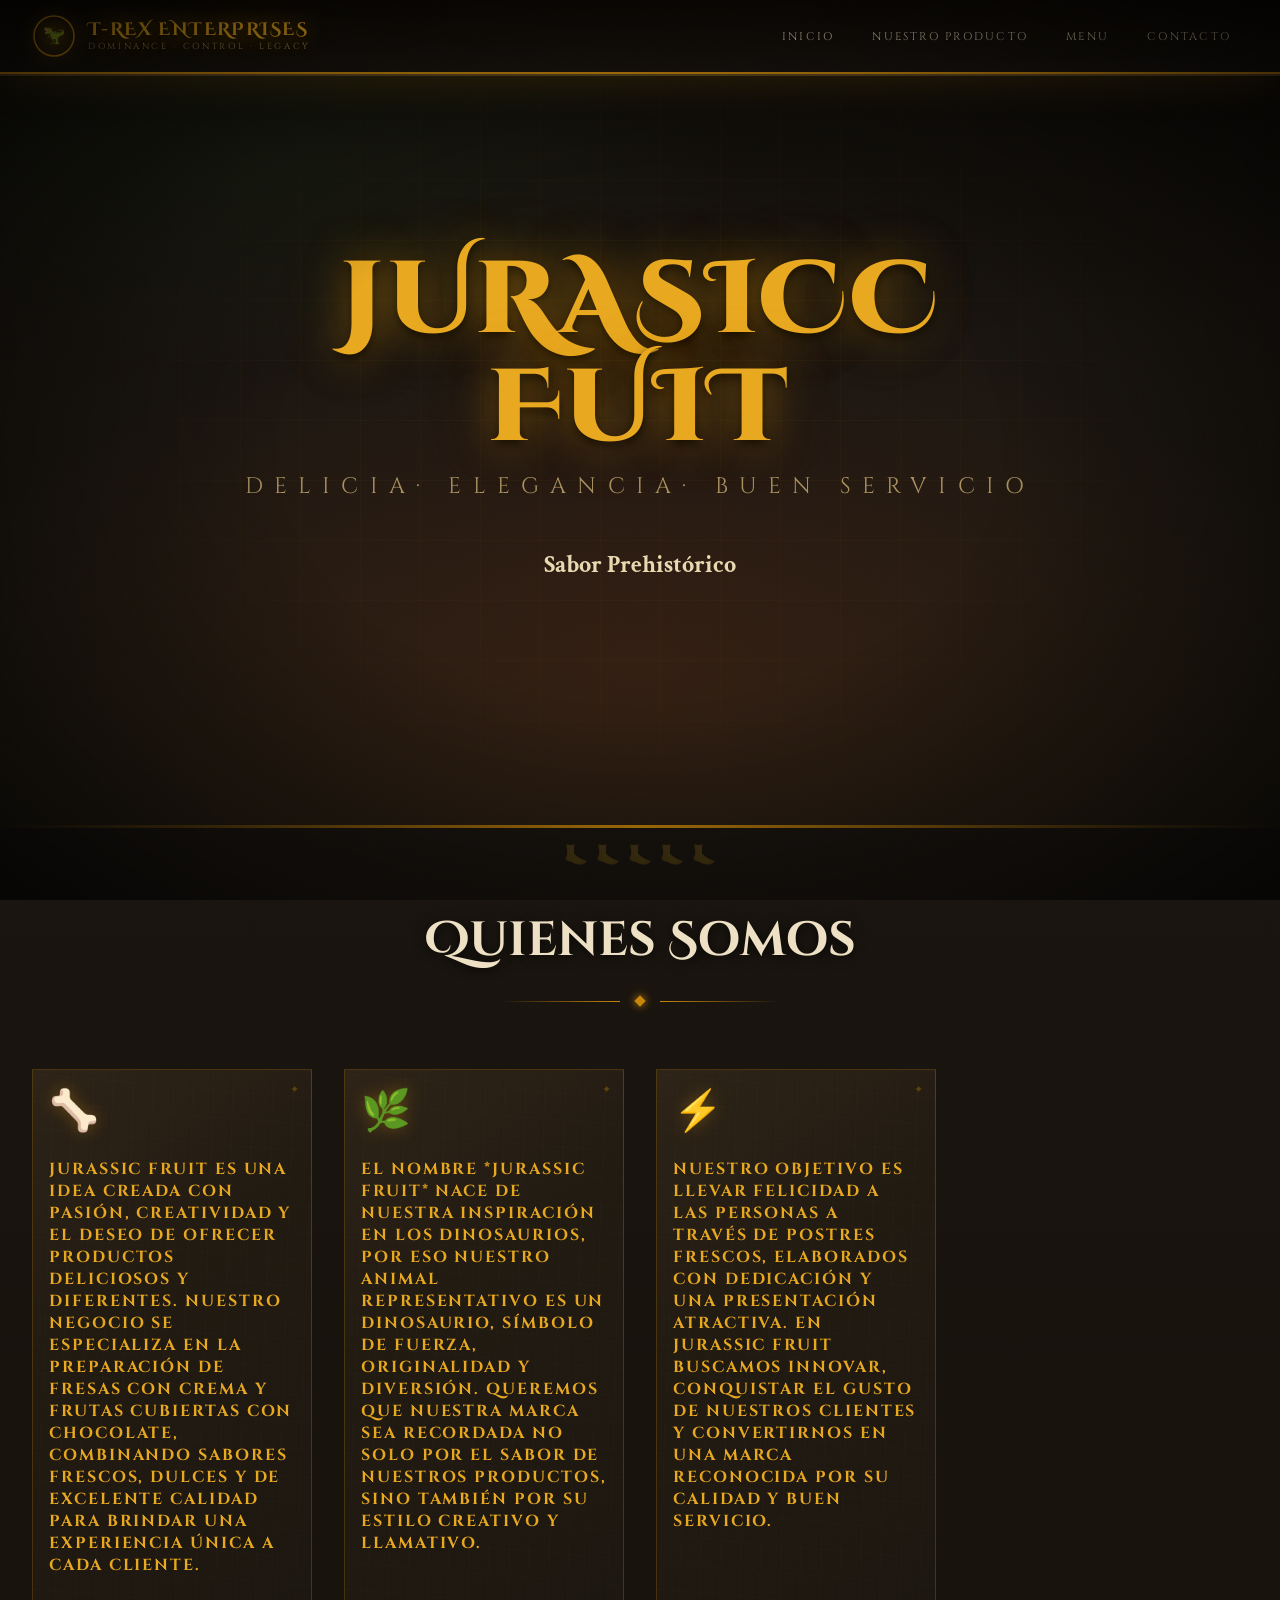
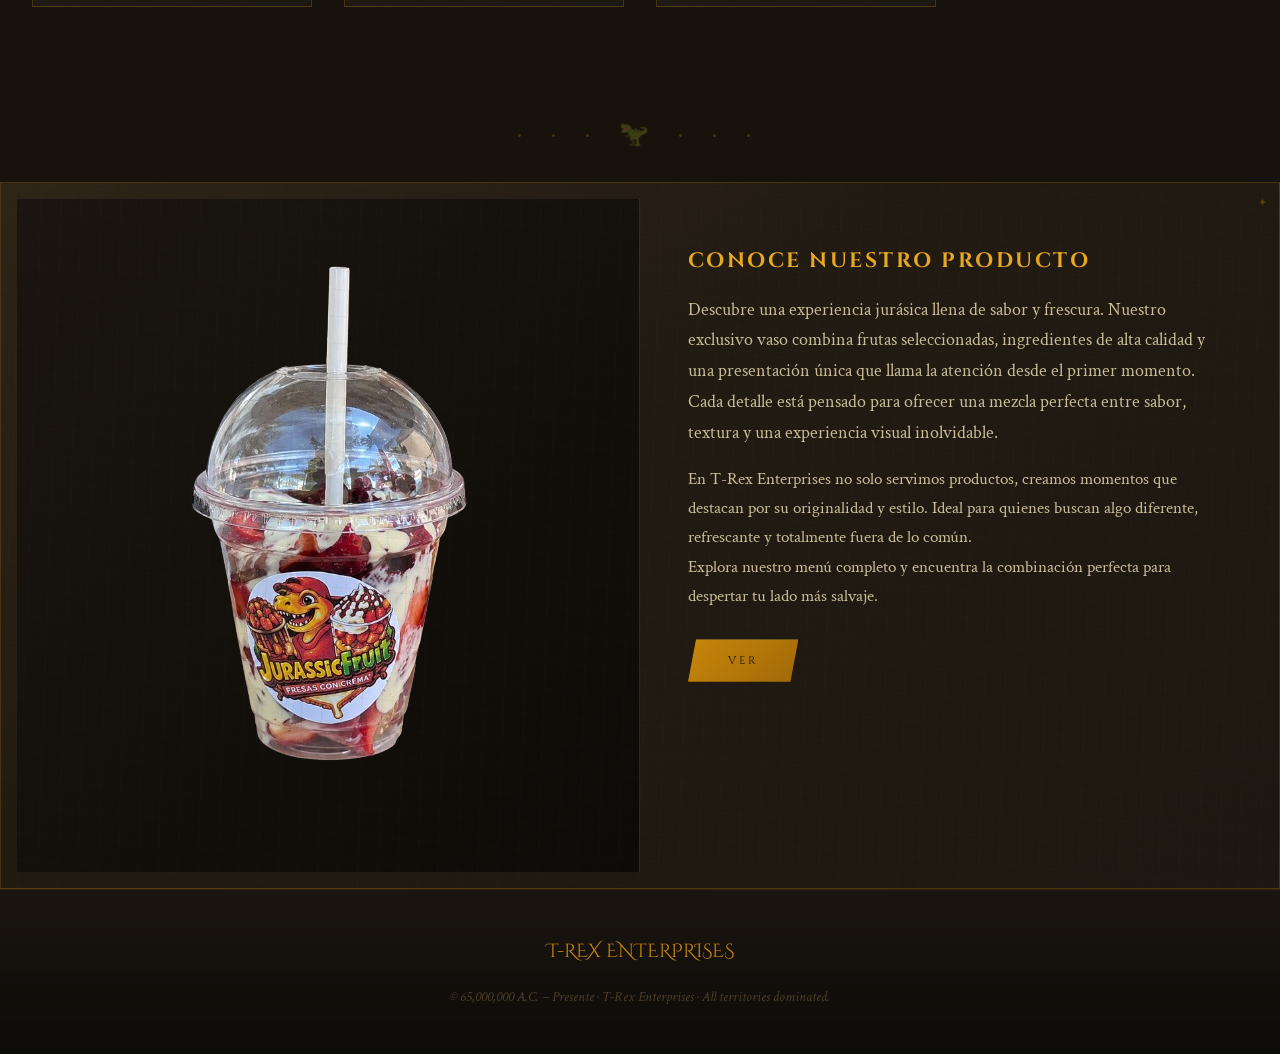
==== index.html @ 0130fd04 "Probando la página" ====
<!DOCTYPE html>
<html lang="es">
<head>
  <meta charset="UTF-8" />
  <meta name="viewport" content="width=device-width, initial-scale=1.0" />
  <title>Jurassic Fruit</title>
  <link rel="stylesheet" href="style.css" />
</head>
<body>

<!-- ══════════════════════════════════════════════════════
     T-REX TRANSITION OVERLAY
══════════════════════════════════════════════════════ -->
<div id="rex-overlay">
  <div id="rex-container">
    <div id="rex-roar" class="rex-roar">ROOAAARR!</div>
    <img id="rex-gif" src="img/source.gif" alt="T-Rex corriendo">
    <div class="rex-dust">
      <span class="dust-particle"></span>
      <span class="dust-particle"></span>
      <span class="dust-particle"></span>
      <span class="dust-particle"></span>
      <span class="dust-particle"></span>
    </div>
  </div>
</div>

<!-- ══════════════════════════════════════════════════════
     HEADER
══════════════════════════════════════════════════════ -->
<header>
  <div class="header-inner">
    <a class="logo" href="index.html">
      <svg class="logo-icon" viewBox="0 0 44 44" xmlns="http://www.w3.org/2000/svg">
        <circle cx="22" cy="22" r="20" fill="none" stroke="#c8860a" stroke-width="1.5"/>
        <text x="22" y="27" text-anchor="middle" font-size="18" fill="#c8860a" font-family="serif">🦖</text>
      </svg>
      <div class="logo-text">
        T-REX ENTERPRISES
        <span>DOMINANCE · CONTROL · LEGACY</span>
      </div>
    </a>
    <nav>
      <a href="index.html">Inicio</a>
      <a href="producto.html">Nuestro producto</a>
      <a href="menu.html">menu</a>
      <a href="contact.html">Contacto</a>
    </nav>
  </div>
</header>

<!-- ══════════════════════════════════════════════════════
     PAGE: HOME
══════════════════════════════════════════════════════ -->

  <!-- Hero -->
  <section class="hero">
    <div class="hero-bg-grid"></div>
    <div class="hero-emblem">

      <h1 class="hero-title">JURASICC<br>FUIT</h1>
      <p class="hero-subtitle">DELICIA· ELEGANCIA· BUEN SERVICIO</p>
      <p class="hero-tagline">
        <h1>Sabor Prehistórico</h1>
      </p>
      
    </div>
    <div class="hero-deco-line"></div>
  </section>

  <!-- Intro Panels -->
  <section style="background: linear-gradient(180deg, #1a1510 0%, #141008 100%);">
    <div class="section-wrap">
      <div class="section-header">
        <h2 class="section-title">Quienes Somos</h2>
        <div class="section-rule"><div class="rule-diamond"></div></div>
      </div>
        
      <!--   estos son los bloques que estan en la pagina de inicio-->
      <div class="stone-grid stone-grid-3">

        <div class="stone-panel">
          <div class="stone-panel-accent"></div>
          <span class="panel-icon">🦴</span>
          <div class="panel-title">Jurassic fruit es una idea creada con pasión, 
            creatividad y el deseo de ofrecer productos deliciosos y diferentes.
             Nuestro negocio se especializa en la preparación de fresas con crema y frutas cubiertas con chocolate, 
             combinando sabores frescos, dulces y de excelente calidad para brindar una experiencia única a cada cliente.</div>
          <p class="panel-text"></p>
        
        </div>

        <div class="stone-panel">
          <div class="stone-panel-accent"></div>
          <span class="panel-icon">🌿</span>
          <div class="panel-title"> El nombre *Jurassic Fruit* nace de nuestra inspiración en los dinosaurios, 
            por eso nuestro animal representativo es un dinosaurio, 
            símbolo de fuerza, originalidad y diversión. 
            Queremos que nuestra marca sea recordada no solo por el sabor de nuestros productos, 
            sino también por su estilo creativo y llamativo.</div>
          <p class="panel-text">
          </p>
         
        </div>
         
        <!-- 3 bloque -->
        <div class="stone-panel">
          <div class="stone-panel-accent"></div>
          <span class="panel-icon">⚡</span>
          <div class="panel-title">Nuestro objetivo es llevar felicidad a las personas a través de postres frescos, 
            elaborados con dedicación y una presentación atractiva. En Jurassic Fruit buscamos innovar, 
            conquistar el gusto de nuestros clientes y convertirnos en una marca reconocida por su calidad y buen servicio.</div></div>
          <p class="panel-text">
            
       
        </div>

      </div>

      <div class="dino-divider">· · · 🦖 · · ·</div>

      <div class="stone-grid">
        <div class="stone-panel stone-featured">
          <div class="featured-img">
            <img src="img/VASO CON  FRESAS CON  CREMA.png" alt="Producto"></div>
          <div class="featured-content">
            <div class="panel-title" style="font-size:1.3rem; margin-bottom:1.25rem;">Conoce nuestro producto</div>
            <p class="panel-text" style="font-size:1.1rem;">
              Descubre una experiencia jurásica llena de sabor y frescura. 
              Nuestro exclusivo vaso combina frutas seleccionadas, 
              ingredientes de alta calidad y una presentación única que llama la atención desde el primer momento.
             Cada detalle está pensado para ofrecer una mezcla perfecta entre sabor,
             textura y una experiencia visual inolvidable.
            </p>
            <p class="panel-text" style="margin-top:1rem;">
              En T-Rex Enterprises no solo servimos productos, 
              creamos momentos que destacan por su originalidad y estilo.
               Ideal para quienes buscan algo diferente, refrescante y totalmente fuera de lo común.<br>

              Explora nuestro menú completo y encuentra la combinación perfecta para despertar tu lado más salvaje.
            </p>
            <a class="btn btn-primary" href="menu.html" style="margin-top:1.75rem; display:inline-block;">
              ver
            </a>
          </div>
        </div>
      </div>

    </div>
  </section>

<footer>
  <div class="footer-logo">T-REX ENTERPRISES</div>

  </div>
  <p class="footer-copy">© 65,000,000 A.C. – Presente · T-Rex Enterprises · All territories dominated.</p>
</footer>

<div class="footprint-trail" aria-hidden="true">
  <span class="footprint">🦶</span>
  <span class="footprint">🦶</span>
  <span class="footprint">🦶</span>
  <span class="footprint">🦶</span>
  <span class="footprint">🦶</span>
</div>

<script src="script.js"></script>
</body>
</html>
---- style.css ----
/* ============================================================
   T-REX ENTERPRISES — style.css
   Prehistoric · Industrial · Jurassic Park Aesthetic
   ============================================================ */

@import url('https://fonts.googleapis.com/css2?family=Cinzel+Decorative:wght@700;900&family=Cinzel:wght@400;600;700&family=Crimson+Text:ital,wght@0,400;0,600;1,400&display=swap');

/* ── CSS Variables ─────────────────────────────────────── */
:root {
  --stone-dark:     #1a1510;
  --stone-mid:      #2c2318;
  --stone-light:    #3d3020;
  --stone-warm:     #4e3d28;
  --amber:          #c8860a;
  --amber-light:    #e8a820;
  --amber-glow:     #f5c842;
  --rust:           #8b3a1e;
  --moss:           #3a5c2a;
  --moss-light:     #5a8c3a;
  --bone:           #d4c9a8;
  --bone-light:     #ede0c4;
  --parchment:      #f2e8cc;
  --text-main:      #e8d9b0;
  --text-dim:       #a89060;
  --shadow-heavy:   rgba(0,0,0,0.85);
  --shadow-mid:     rgba(0,0,0,0.55);
  --amber-rgba:     rgba(200,134,10,0.15);
}

/* ── Reset & Base ───────────────────────────────────────── */
*, *::before, *::after { box-sizing: border-box; margin: 0; padding: 0; }

html { scroll-behavior: smooth; }

body {
  font-family: 'Crimson Text', Georgia, serif;
  background-color: var(--stone-dark);
  color: var(--text-main);
  min-height: 100vh;
  overflow-x: hidden;
  cursor: url("data:image/svg+xml,%3Csvg xmlns='http://www.w3.org/2000/svg' width='20' height='20'%3E%3Ccircle cx='10' cy='10' r='4' fill='%23c8860a'/%3E%3C/svg%3E") 10 10, auto;
}

/* ── Noise texture overlay ──────────────────────────────── */
body::before {
  content: '';
  position: fixed;
  inset: 0;
  background-image:
    url("data:image/svg+xml,%3Csvg viewBox='0 0 200 200' xmlns='http://www.w3.org/2000/svg'%3E%3Cfilter id='n'%3E%3CfeTurbulence type='fractalNoise' baseFrequency='0.75' numOctaves='4' stitchTiles='stitch'/%3E%3C/filter%3E%3Crect width='100%25' height='100%25' filter='url(%23n)' opacity='0.08'/%3E%3C/svg%3E");
  background-size: 200px 200px;
  pointer-events: none;
  z-index: 9998;
  opacity: 0.4;
  mix-blend-mode: overlay;
}

/* ── Vignette ───────────────────────────────────────────── */
body::after {
  content: '';
  position: fixed;
  inset: 0;
  background: radial-gradient(ellipse at center, transparent 40%, rgba(0,0,0,0.75) 100%);
  pointer-events: none;
  z-index: 9997;
}

/* ══════════════════════════════════════════════════════════
   HEADER / NAV
══════════════════════════════════════════════════════════ */
header {
  position: fixed;
  top: 0; left: 0; right: 0;
  z-index: 1000;
  background: linear-gradient(180deg, rgba(15,10,5,0.97) 0%, rgba(26,21,16,0.85) 100%);
  border-bottom: 2px solid var(--amber);
  box-shadow: 0 4px 40px rgba(200,134,10,0.25), 0 2px 0 var(--stone-warm);
  backdrop-filter: blur(6px);
}

.header-inner {
  max-width: 1280px;
  margin: 0 auto;
  padding: 0 2rem;
  display: flex;
  align-items: center;
  justify-content: space-between;
  height: 72px;
}

.logo {
  display: flex;
  align-items: center;
  gap: 0.75rem;
  text-decoration: none;
}

.logo-icon {
  width: 44px;
  height: 44px;
  filter: drop-shadow(0 0 8px var(--amber));
}

.logo-text {
  font-family: 'Cinzel Decorative', serif;
  font-size: 1.1rem;
  font-weight: 700;
  color: var(--amber-light);
  letter-spacing: 0.08em;
  text-shadow: 0 0 20px var(--amber), 0 2px 4px rgba(0,0,0,0.8);
  line-height: 1.2;
}

.logo-text span {
  display: block;
  font-size: 0.55rem;
  letter-spacing: 0.3em;
  color: var(--text-dim);
  font-family: 'Cinzel', serif;
  font-weight: 400;
}

nav {
  display: flex;
  gap: 0.25rem;
  align-items: center;
}

nav a {
  font-family: 'Cinzel', serif;
  font-size: 0.7rem;
  letter-spacing: 0.2em;
  text-transform: uppercase;
  color: var(--bone);
  text-decoration: none;
  padding: 0.5rem 1rem;
  border: 1px solid transparent;
  transition: all 0.3s ease;
  position: relative;
  cursor: pointer;
}

nav a::after {
  content: '';
  position: absolute;
  bottom: 0; left: 50%; right: 50%;
  height: 1px;
  background: var(--amber);
  transition: all 0.3s ease;
}

nav a:hover {
  color: var(--amber-light);
  border-color: rgba(200,134,10,0.3);
  text-shadow: 0 0 12px var(--amber);
  background: rgba(200,134,10,0.07);
}

nav a:hover::after { left: 0; right: 0; }

nav a.active {
  color: var(--amber-glow);
  border-color: rgba(200,134,10,0.5);
  background: rgba(200,134,10,0.1);
  text-shadow: 0 0 15px var(--amber);
}

/* ══════════════════════════════════════════════════════════
   PAGE SYSTEM
══════════════════════════════════════════════════════════ */
.page {
  display: none;
  min-height: 100vh;
  padding-top: 72px;
  opacity: 0;
  transform: translateX(0);
}

.page.active {
  display: block;
  animation: pageIn 0.6s ease forwards;
}

.page.exit-left  { animation: exitLeft  0.4s ease forwards; }
.page.exit-right { animation: exitRight 0.4s ease forwards; }
.page.enter-from-right { animation: enterFromRight 0.5s ease forwards; }
.page.enter-from-left  { animation: enterFromLeft  0.5s ease forwards; }

@keyframes pageIn         { from{opacity:0;transform:translateY(12px)} to{opacity:1;transform:translateY(0)} }
@keyframes exitLeft       { from{opacity:1;transform:translateX(0)}    to{opacity:0;transform:translateX(-60px)} }
@keyframes exitRight      { from{opacity:1;transform:translateX(0)}    to{opacity:0;transform:translateX(60px)} }
@keyframes enterFromRight { from{opacity:0;transform:translateX(60px)} to{opacity:1;transform:translateX(0)} }
@keyframes enterFromLeft  { from{opacity:0;transform:translateX(-60px)}to{opacity:1;transform:translateX(0)} }

/* ══════════════════════════════════════════════════════════
   HERO SECTION
══════════════════════════════════════════════════════════ */
.hero {
  position: relative;
  min-height: calc(100vh - 72px);
  display: flex;
  flex-direction: column;
  align-items: center;
  justify-content: center;
  overflow: hidden;
  background:
    radial-gradient(ellipse 80% 60% at 50% 80%, rgba(139,58,30,0.2) 0%, transparent 70%),
    radial-gradient(ellipse 60% 40% at 20% 20%, rgba(58,92,42,0.15) 0%, transparent 60%),
    linear-gradient(180deg, #0d0b07 0%, #1a1510 40%, #1f1a10 100%);
}

.hero-bg-grid {
  position: absolute;
  inset: 0;
  background-image:
    linear-gradient(rgba(200,134,10,0.04) 1px, transparent 1px),
    linear-gradient(90deg, rgba(200,134,10,0.04) 1px, transparent 1px);
  background-size: 60px 60px;
  mask-image: radial-gradient(ellipse at center, black 30%, transparent 80%);
}

.hero-emblem {
  position: relative;
  text-align: center;
  z-index: 2;
  padding: 0 2rem;
}

.hero-badge {
  display: inline-block;
  font-family: 'Cinzel', serif;
  font-size: 0.65rem;
  letter-spacing: 0.45em;
  text-transform: uppercase;
  color: var(--amber);
  border: 1px solid var(--amber);
  padding: 0.4rem 1.5rem;
  margin-bottom: 2rem;
  position: relative;
  animation: pulseGlow 3s ease-in-out infinite;
}

@keyframes pulseGlow {
  0%,100% { box-shadow: 0 0 8px rgba(200,134,10,0.3); }
  50%      { box-shadow: 0 0 20px rgba(200,134,10,0.6); }
}

.hero-title {
  font-family: 'Cinzel Decorative', serif;
  font-size: clamp(2.5rem, 8vw, 7rem);
  font-weight: 900;
  color: var(--amber-light);
  text-shadow:
    0 0 40px rgba(200,134,10,0.5),
    0 4px 8px rgba(0,0,0,0.9),
    0 0 80px rgba(200,134,10,0.2);
  line-height: 1.05;
  letter-spacing: 0.04em;
  margin-bottom: 0.5rem;
}

.hero-subtitle {
  font-family: 'Cinzel', serif;
  font-size: clamp(0.9rem, 2.5vw, 1.4rem);
  letter-spacing: 0.5em;
  color: var(--text-dim);
  text-transform: uppercase;
  margin-bottom: 2.5rem;
}

.hero-tagline {
  font-family: 'Crimson Text', serif;
  font-size: clamp(1rem, 2vw, 1.3rem);
  font-style: italic;
  color: var(--bone);
  opacity: 0.8;
  max-width: 600px;
  margin: 0 auto 3rem;
  line-height: 1.7;
}

.cta-group {
  display: flex;
  gap: 1.25rem;
  justify-content: center;
  flex-wrap: wrap;
}

.btn {
  font-family: 'Cinzel', serif;
  font-size: 0.7rem;
  letter-spacing: 0.25em;
  text-transform: uppercase;
  padding: 0.85rem 2.5rem;
  cursor: pointer;
  border: none;
  text-decoration: none;
  display: inline-block;
  transition: all 0.3s ease;
  position: relative;
  overflow: hidden;
}

.btn-primary {
  background: linear-gradient(135deg, var(--amber) 0%, #a06808 100%);
  color: var(--stone-dark);
  box-shadow: 0 4px 20px rgba(200,134,10,0.4), inset 0 1px 0 rgba(255,255,255,0.15);
  clip-path: polygon(8px 0%, 100% 0%, calc(100% - 8px) 100%, 0% 100%);
}

.btn-primary:hover {
  background: linear-gradient(135deg, var(--amber-glow) 0%, var(--amber) 100%);
  box-shadow: 0 6px 30px rgba(200,134,10,0.6), inset 0 1px 0 rgba(255,255,255,0.2);
  transform: translateY(-2px);
}

.btn-secondary {
  background: transparent;
  color: var(--bone);
  border: 1px solid var(--stone-warm);
  clip-path: polygon(8px 0%, 100% 0%, calc(100% - 8px) 100%, 0% 100%);
}

.btn-secondary:hover {
  border-color: var(--amber);
  color: var(--amber-light);
  background: rgba(200,134,10,0.08);
  transform: translateY(-2px);
}

.hero-deco-line {
  position: absolute;
  bottom: 0; left: 0; right: 0;
  height: 3px;
  background: linear-gradient(90deg, transparent, var(--amber), transparent);
}

/* ══════════════════════════════════════════════════════════
   STONE SECTION PANELS
══════════════════════════════════════════════════════════ */
.section-wrap {
  max-width: 1280px;
  margin: 0 auto;
  padding: 5rem 2rem;
}

.section-header {
  text-align: center;
  margin-bottom: 4rem;
}

.section-eyebrow {
  font-family: 'Cinzel', serif;
  font-size: 0.65rem;
  letter-spacing: 0.5em;
  text-transform: uppercase;
  color: var(--amber);
  display: block;
  margin-bottom: 1rem;
}

.section-title {
  font-family: 'Cinzel Decorative', serif;
  font-size: clamp(1.6rem, 4vw, 3rem);
  color: var(--bone-light);
  text-shadow: 0 2px 12px rgba(0,0,0,0.8);
  margin-bottom: 1rem;
}

.section-rule {
  display: flex;
  align-items: center;
  gap: 1rem;
  justify-content: center;
  margin-top: 1.5rem;
}

.section-rule::before,
.section-rule::after {
  content: '';
  flex: 1;
  max-width: 120px;
  height: 1px;
  background: linear-gradient(90deg, transparent, var(--amber));
}

.section-rule::after { background: linear-gradient(90deg, var(--amber), transparent); }

.rule-diamond {
  width: 8px; height: 8px;
  background: var(--amber);
  transform: rotate(45deg);
  box-shadow: 0 0 8px var(--amber);
}

/* ── Stone Cards Grid ───────────────────────────────────── */
.stone-grid {
  display: grid;
  grid-template-columns: repeat(auto-fit, minmax(300px, 1fr));
  gap: 2rem;
}

.stone-grid-3 { grid-template-columns: repeat(auto-fit, minmax(280px, 1fr)); }
.stone-grid-2 { grid-template-columns: repeat(auto-fit, minmax(380px, 1fr)); }

/* ── Stone Panel ────────────────────────────────────────── */
  .stone-panel {
position: relative;
  background:
    linear-gradient(145deg, #2e2418 0%, #221b12 40%, #1c1710 100%);
  border: 1px solid rgba(200,134,10,0.25);
  padding: 1rem;
  overflow: hidden;
  transition: transform 0.3s ease, box-shadow 0.3s ease;
}


/* Carved stone texture */
.stone-panel::before {
  content: '';
  position: absolute;
  inset: 0;
  background-image:
    repeating-linear-gradient(
      92deg,
      rgba(255,255,255,0.01) 0px,
      transparent 2px,
      transparent 18px,
      rgba(0,0,0,0.05) 19px,
      transparent 20px
    ),
    repeating-linear-gradient(
      185deg,
      rgba(255,255,255,0.008) 0px,
      transparent 3px,
      transparent 25px,
      rgba(0,0,0,0.04) 26px,
      transparent 27px
    );
  pointer-events: none;
}

/* Corner fossil ornaments */
.stone-panel::after {
  content: '✦';
  position: absolute;
  top: 0.75rem; right: 0.75rem;
  font-size: 0.7rem;
  color: rgba(200,134,10,0.35);
}

.stone-panel:hover {
  transform: translateY(-4px);
  border-color: rgba(200,134,10,0.5);
  box-shadow:
    0 12px 40px rgba(0,0,0,0.6),
    0 0 30px rgba(200,134,10,0.1),
    inset 0 1px 0 rgba(200,134,10,0.15);
}

/* Top amber line */
.stone-panel-accent {
  position: absolute;
  top: 0; left: 0; right: 0;
  height: 2px;
  background: linear-gradient(90deg, transparent, var(--amber), transparent);
  opacity: 0;
  transition: opacity 0.3s ease;
}

.stone-panel:hover .stone-panel-accent { opacity: 1; }

.panel-icon {
  font-size: 2.5rem;
  margin-bottom: 1.25rem;
  display: block;
  filter: drop-shadow(0 0 8px rgba(200,134,10,0.4));
}

.panel-num {
  font-family: 'Cinzel Decorative', serif;
  font-size: 3.5rem;
  color: rgba(200,134,10,0.12);
  position: absolute;
  top: 1rem; right: 1.5rem;
  line-height: 1;
  pointer-events: none;
}

.panel-title {
  font-family: 'Cinzel', serif;
  font-size: 1rem;
  font-weight: 700;
  color: var(--amber-light);
  letter-spacing: 0.12em;
  text-transform: uppercase;
  margin-bottom: 0.85rem;
}

.panel-text {
  font-family: 'Crimson Text', serif;
  font-size: 1.05rem;
  line-height: 1.75;
  color: var(--text-main);
  opacity: 0.85;
}

/* ── Featured Stone (wide) ──────────────────────────────── */
.stone-featured {
  grid-column: 1 / -1;
  display: grid;
  grid-template-columns: 1fr 1fr;
  gap: 0;
}

.stone-featured .featured-img {
  background: linear-gradient(135deg, #1a1510, #0d0b07);
  display: flex;
  align-items: center;
  justify-content: center;
  padding: 3rem;
  font-size: 6rem;
  border-right: 1px solid rgba(200,134,10,0.2);
}

.stone-featured .featured-content { padding: 3rem; }

/* ── Stat Bar ───────────────────────────────────────────── */
.stat-bar { margin-top: 1rem; }

.stat-bar-label {
  display: flex;
  justify-content: space-between;
  font-family: 'Cinzel', serif;
  font-size: 0.6rem;
  letter-spacing: 0.2em;
  color: var(--text-dim);
  margin-bottom: 0.4rem;
}

.stat-bar-track {
  height: 4px;
  background: rgba(200,134,10,0.15);
  border-radius: 2px;
  overflow: hidden;
}

.stat-bar-fill {
  height: 100%;
  background: linear-gradient(90deg, var(--amber), var(--amber-glow));
  border-radius: 2px;
  transform: scaleX(0);
  transform-origin: left;
  transition: transform 1s ease 0.3s;
}

.stat-bar-fill.animated { transform: scaleX(1); }

/* ── Timeline ───────────────────────────────────────────── */
.timeline {
  position: relative;
  padding-left: 3rem;
}

.timeline::before {
  content: '';
  position: absolute;
  left: 0.85rem; top: 0; bottom: 0;
  width: 2px;
  background: linear-gradient(180deg, var(--amber), transparent);
}

.timeline-item {
  position: relative;
  margin-bottom: 2.5rem;
  animation: fadeUp 0.6s ease forwards;
  opacity: 0;
}

.timeline-item:nth-child(1) { animation-delay: 0.1s; }
.timeline-item:nth-child(2) { animation-delay: 0.25s; }
.timeline-item:nth-child(3) { animation-delay: 0.4s; }
.timeline-item:nth-child(4) { animation-delay: 0.55s; }

@keyframes fadeUp {
  from { opacity: 0; transform: translateY(20px); }
  to   { opacity: 1; transform: translateY(0); }
}

.timeline-dot {
  position: absolute;
  left: -2.4rem;
  top: 0.35rem;
  width: 14px; height: 14px;
  background: var(--amber);
  border: 2px solid var(--stone-dark);
  border-radius: 50%;
  box-shadow: 0 0 10px var(--amber);
}

.timeline-year {
  font-family: 'Cinzel Decorative', serif;
  font-size: 1.4rem;
  color: var(--amber);
  margin-bottom: 0.3rem;
}

.timeline-title {
  font-family: 'Cinzel', serif;
  font-size: 0.85rem;
  letter-spacing: 0.15em;
  color: var(--bone);
  margin-bottom: 0.5rem;
}

.timeline-text {
  font-family: 'Crimson Text', serif;
  font-size: 1rem;
  color: var(--text-main);
  opacity: 0.8;
  line-height: 1.65;
}

/* ── Rune Table (Contact / data) ────────────────────────── */
.rune-table {
  width: 100%;
  border-collapse: collapse;
  font-family: 'Crimson Text', serif;
}

.rune-table th {
  font-family: 'Cinzel', serif;
  font-size: 0.65rem;
  letter-spacing: 0.3em;
  text-transform: uppercase;
  color: var(--amber);
  padding: 0.75rem 1rem;
  border-bottom: 1px solid rgba(200,134,10,0.3);
  text-align: left;
}

.rune-table td {
  padding: 1rem 1rem;
  border-bottom: 1px solid rgba(255,255,255,0.05);
  color: var(--text-main);
  font-size: 1rem;
  line-height: 1.5;
  vertical-align: top;
}

.rune-table tr:last-child td { border-bottom: none; }

.rune-table tr:hover td {
  background: rgba(200,134,10,0.04);
}

/* ── Divider ────────────────────────────────────────────── */
.dino-divider {
  text-align: center;
  padding: 2rem 0;
  color: rgba(200,134,10,0.3);
  font-size: 1.5rem;
  letter-spacing: 0.5em;
  user-select: none;
}

/* ── Footprint Trail ────────────────────────────────────── */
.footprint-trail {
  position: fixed;
  bottom: 2rem;
  left: 0; right: 0;
  display: flex;
  justify-content: center;
  gap: 0.5rem;
  z-index: 999;
  pointer-events: none;
}

.footprint {
  font-size: 1.2rem;
  opacity: 0.2;
  transition: opacity 0.3s ease;
}

.footprint.lit { opacity: 0.7; }

/* ══════════════════════════════════════════════════════════
   T-REX TRANSITION OVERLAY
══════════════════════════════════════════════════════════ */
#rex-overlay {
  position: fixed;
  top: 0;
  left: 0;
  width: 100%;
  height: 100%;
  background: rgba(10, 8, 4, 0.92);
  z-index: 9999;
  display: none;
  overflow: hidden;
}

#rex-overlay.active {
  display: block;
}

#rex-container {
  position: absolute;
  bottom: 80px;
  left: 0;
  display: flex;
  flex-direction: column;
  align-items: center;
}

#rex-gif {
  width: 260px;
  height: auto;
}

.rex-roar {
  color: #c8860a;
  font-size: 2rem;
  font-weight: bold;
  margin-bottom: 10px;
  text-shadow: 0 0 12px #000;
}

.rex-left-to-right {
  animation: rexLeftToRight 1.2s ease-in-out forwards;
}

.rex-right-to-left {
  animation: rexRightToLeft 1.2s ease-in-out forwards;
}

@keyframes rexLeftToRight {
  from {
    left: -350px;
  }

  to {
    left: 110%;
  }
}

@keyframes rexRightToLeft {
  from {
    left: 110%;
  }

  to {
    left: -350px;
  }
}

.rex-dust {
  width: 100%;
  text-align: center;
  margin-top: -10px;
}

.dust-particle {
  display: inline-block;
  width: 6px; 
  height: 6px;
  background: rgba(200,134,10,0.6);
  border-radius: 50%;
  margin: 0 2px;
  animation: dustBounce 0.3s ease infinite alternate;
}

.dust-particle:nth-child(2) { animation-delay: 0.1s; width: 4px; height: 4px; }
.dust-particle:nth-child(3) { animation-delay: 0.2s; width: 8px; height: 3px; border-radius: 4px; }
.dust-particle:nth-child(4) { animation-delay: 0.05s; width: 5px; height: 5px; }
.dust-particle:nth-child(5) { animation-delay: 0.15s; }

@keyframes dustBounce {
  from { transform: translateY(0) scale(1); opacity: 0.6; }
  to   { transform: translateY(-8px) scale(0.7); opacity: 0; }
}

.rex-enter-right  { animation: rexEnterRight  0.9s cubic-bezier(0.22,1,0.36,1) forwards; }
.rex-exit-right   { animation: rexExitRight   0.8s cubic-bezier(0.55,0,1,0.45) forwards; }
.rex-enter-left   { animation: rexEnterLeft   0.9s cubic-bezier(0.22,1,0.36,1) forwards; }
.rex-exit-left    { animation: rexExitLeft    0.8s cubic-bezier(0.55,0,1,0.45) forwards; }

@keyframes rexEnterRight {
  from {
    transform: translateX(-80vw);
  }

  to {
    transform: translateX(38vw);
  }
}

@keyframes rexExitRight {
  from {
    transform: translateX(38vw);
  }

  to {
    transform: translateX(95vw);
  }
}

@keyframes rexEnterLeft {
  from {
    transform: translateX(95vw);
  }

  to {
    transform: translateX(38vw);
  }
}

@keyframes rexExitLeft {
  from {
    transform: translateX(38vw);
  }

  to {
    transform: translateX(-80vw);
  }
}

.rex-roar {
  font-family: 'Cinzel Decorative', serif;
  font-size: clamp(1rem, 3vw, 2rem);
  color: var(--amber-glow);
  text-shadow: 0 0 30px var(--amber), 0 0 60px rgba(200,134,10,0.5);
  letter-spacing: 0.2em;
  opacity: 0;
  animation: roarPop 0.4s ease 0.4s forwards;
  margin-bottom: 0.5rem;
  white-space: nowrap;
}

@keyframes roarPop {
  from { opacity: 0; transform: scale(0.5); }
  60%  { opacity: 1; transform: scale(1.15); }
  to   { opacity: 1; transform: scale(1); }
}
/* ══════════════════════════════════════════════════════════
   FOOTER
══════════════════════════════════════════════════════════ */
footer {
  border-top: 1px solid rgba(200,134,10,0.2);
  background: linear-gradient(180deg, transparent, rgba(0,0,0,0.5));
  padding: 3rem 2rem;
  text-align: center;
}

.footer-logo {
  font-family: 'Cinzel Decorative', serif;
  font-size: 1.2rem;
  color: var(--amber);
  margin-bottom: 0.5rem;
}

.footer-tagline {
  font-family: 'Cinzel', serif;
  font-size: 0.6rem;
  letter-spacing: 0.5em;
  text-transform: uppercase;
  color: var(--text-dim);
  margin-bottom: 1.5rem;
}

.footer-links {
  display: flex;
  justify-content: center;
  gap: 2rem;
  flex-wrap: wrap;
}

.footer-links a {
  font-family: 'Cinzel', serif;
  font-size: 0.6rem;
  letter-spacing: 0.25em;
  text-transform: uppercase;
  color: var(--text-dim);
  text-decoration: none;
  cursor: pointer;
  transition: color 0.3s;
}

.footer-links a:hover { color: var(--amber-light); }

.footer-copy {
  margin-top: 1.5rem;
  font-family: 'Crimson Text', serif;
  font-size: 0.85rem;
  color: rgba(164,136,80,0.4);
  font-style: italic;
}

/* ══════════════════════════════════════════════════════════
   CONTACT FORM
══════════════════════════════════════════════════════════ */
.stone-input {
  width: 100%;
  background: rgba(15,10,5,0.7);
  border: 1px solid rgba(200,134,10,0.25);
  color: var(--text-main);
  font-family: 'Crimson Text', serif;
  font-size: 1rem;
  padding: 0.85rem 1.25rem;
  margin-bottom: 1.25rem;
  outline: none;
  transition: border-color 0.3s, box-shadow 0.3s;
  resize: vertical;
}

.stone-input:focus {
  border-color: var(--amber);
  box-shadow: 0 0 15px rgba(200,134,10,0.2);
}

.stone-input::placeholder { color: var(--text-dim); opacity: 0.6; }

label {
  font-family: 'Cinzel', serif;
  font-size: 0.62rem;
  letter-spacing: 0.25em;
  text-transform: uppercase;
  color: var(--amber);
  display: block;
  margin-bottom: 0.4rem;
}

/* ══════════════════════════════════════════════════════════
   RESPONSIVE
══════════════════════════════════════════════════════════ */
@media (max-width: 768px) {
  .stone-featured { grid-template-columns: 1fr; }
  .stone-featured .featured-img { border-right: none; border-bottom: 1px solid rgba(200,134,10,0.2); }
  nav a { font-size: 0.6rem; padding: 0.4rem 0.6rem; letter-spacing: 0.1em; }
  .logo-text { font-size: 0.9rem; }
  .stone-grid-2 { grid-template-columns: 1fr; }
}

@media (max-width: 480px) {
  nav { gap: 0; }
  nav a { padding: 0.3rem 0.4rem; font-size: 0.55rem; }
}
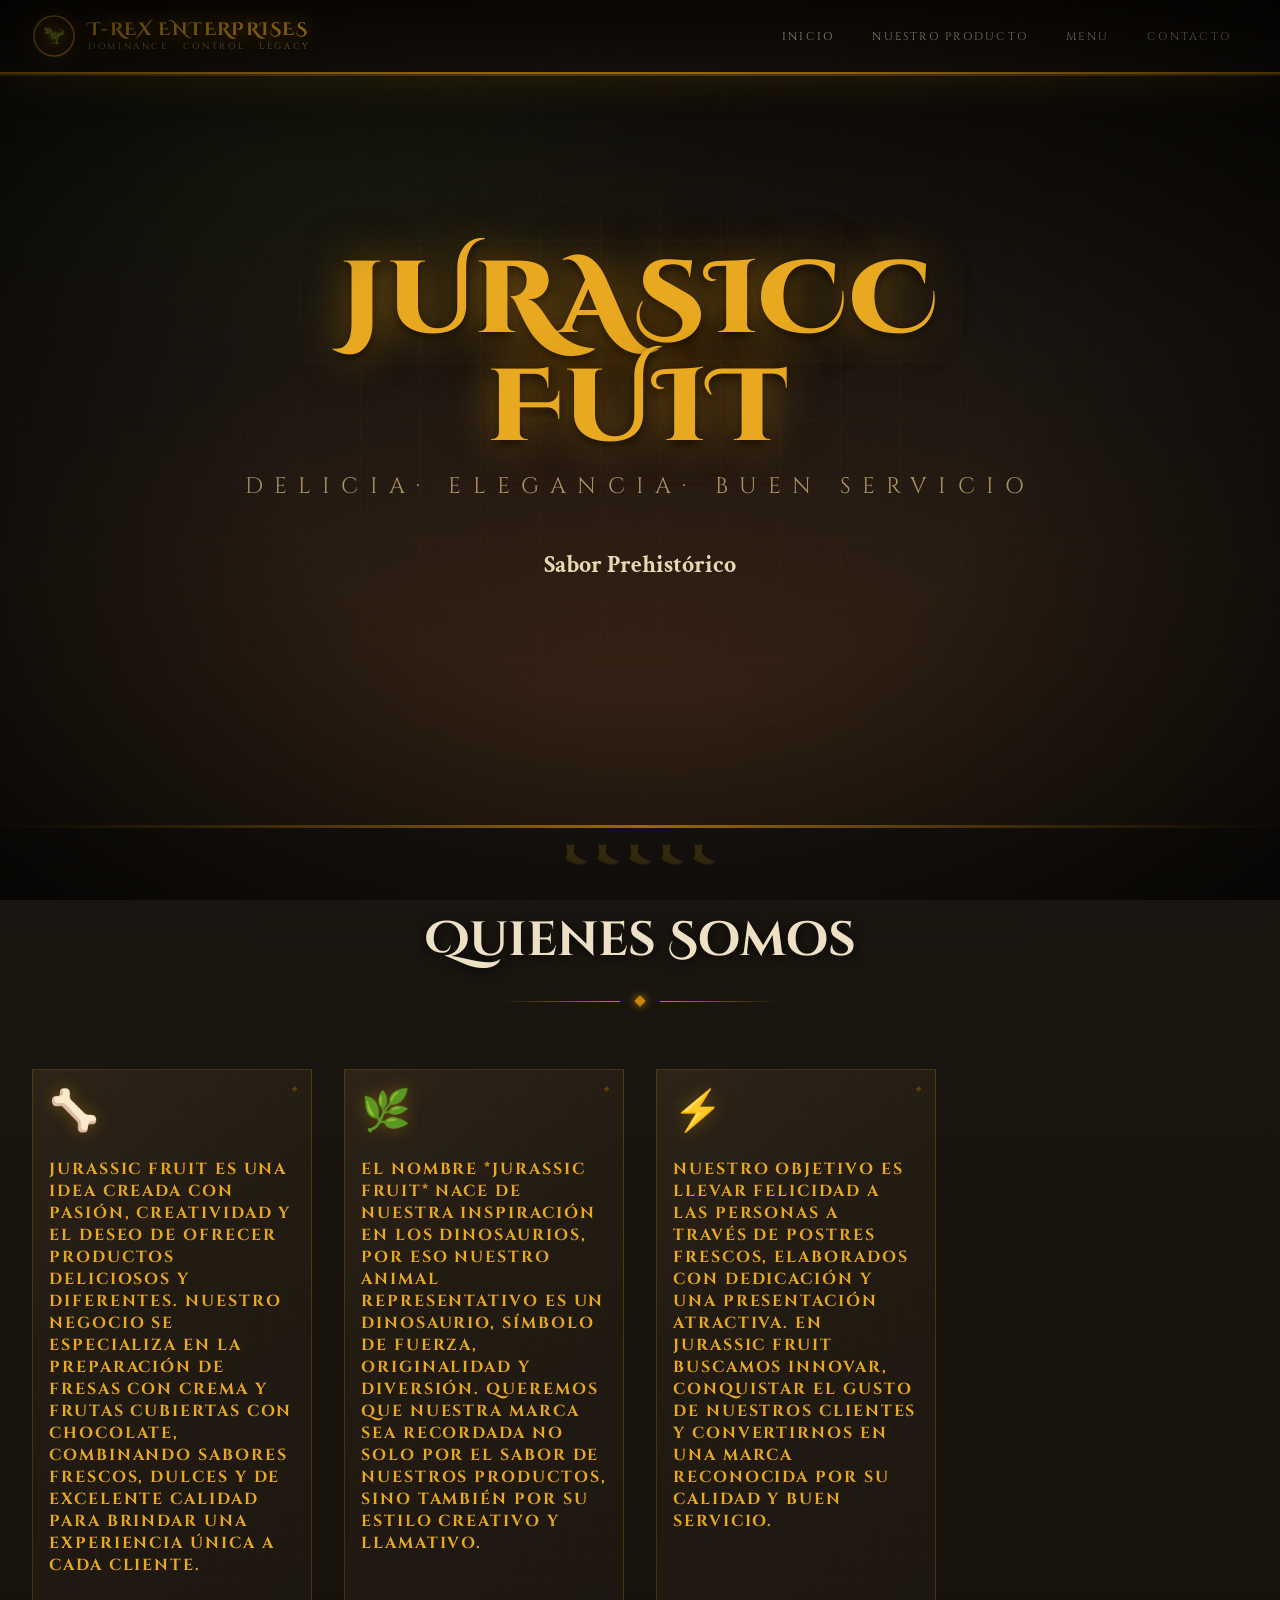
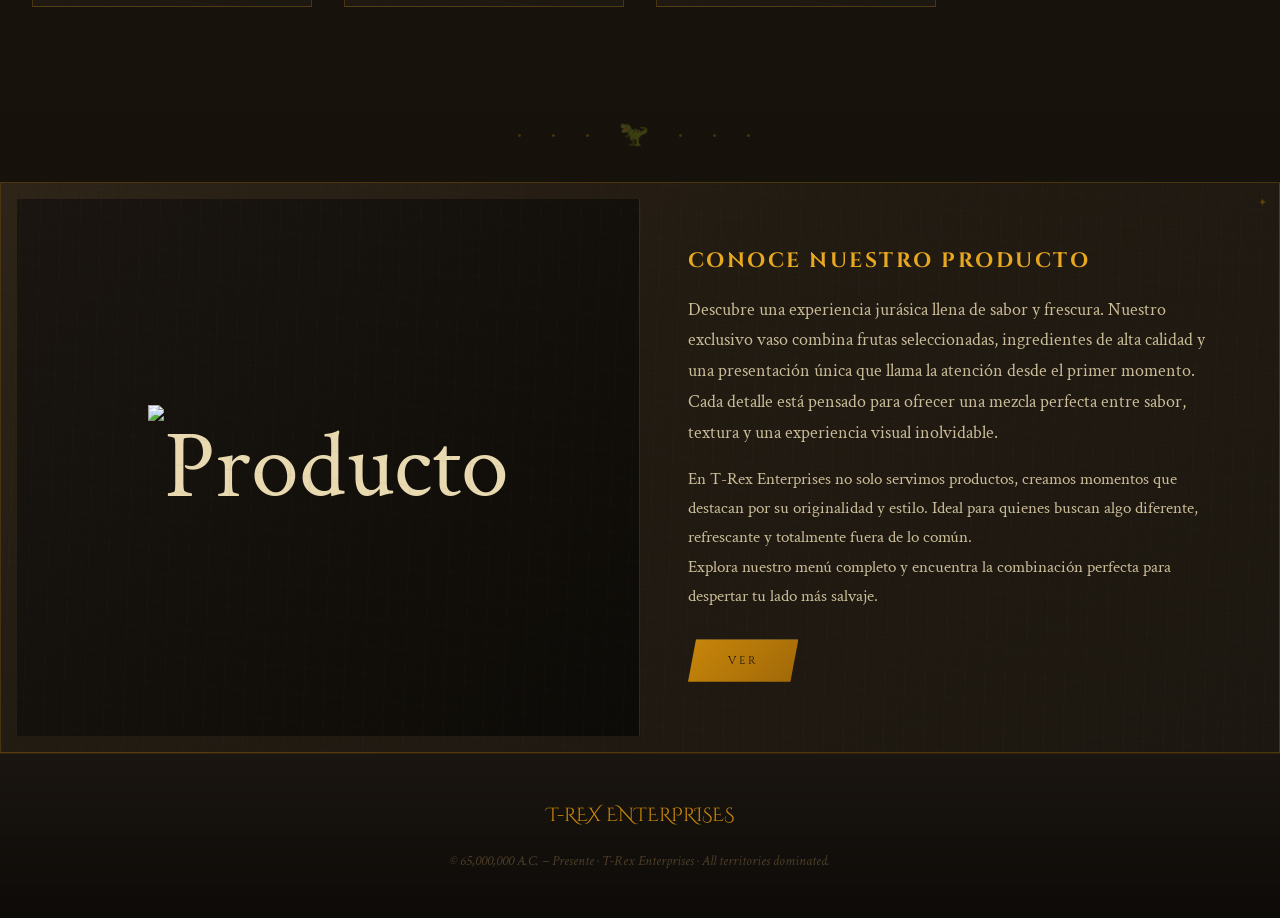
==== commit cfdfbf1d: "Probando la página" ====
--- a/index.html
+++ b/index.html
@@ -122,7 +122,7 @@
       <div class="stone-grid">
         <div class="stone-panel stone-featured">
           <div class="featured-img">
-            <img src="img/VASO CON  FRESAS CON  CREMA.png" alt="Producto"></div>
+            <img src="img/Producto (2).png" alt="Producto"></div>
           <div class="featured-content">
             <div class="panel-title" style="font-size:1.3rem; margin-bottom:1.25rem;">Conoce nuestro producto</div>
             <p class="panel-text" style="font-size:1.1rem;">
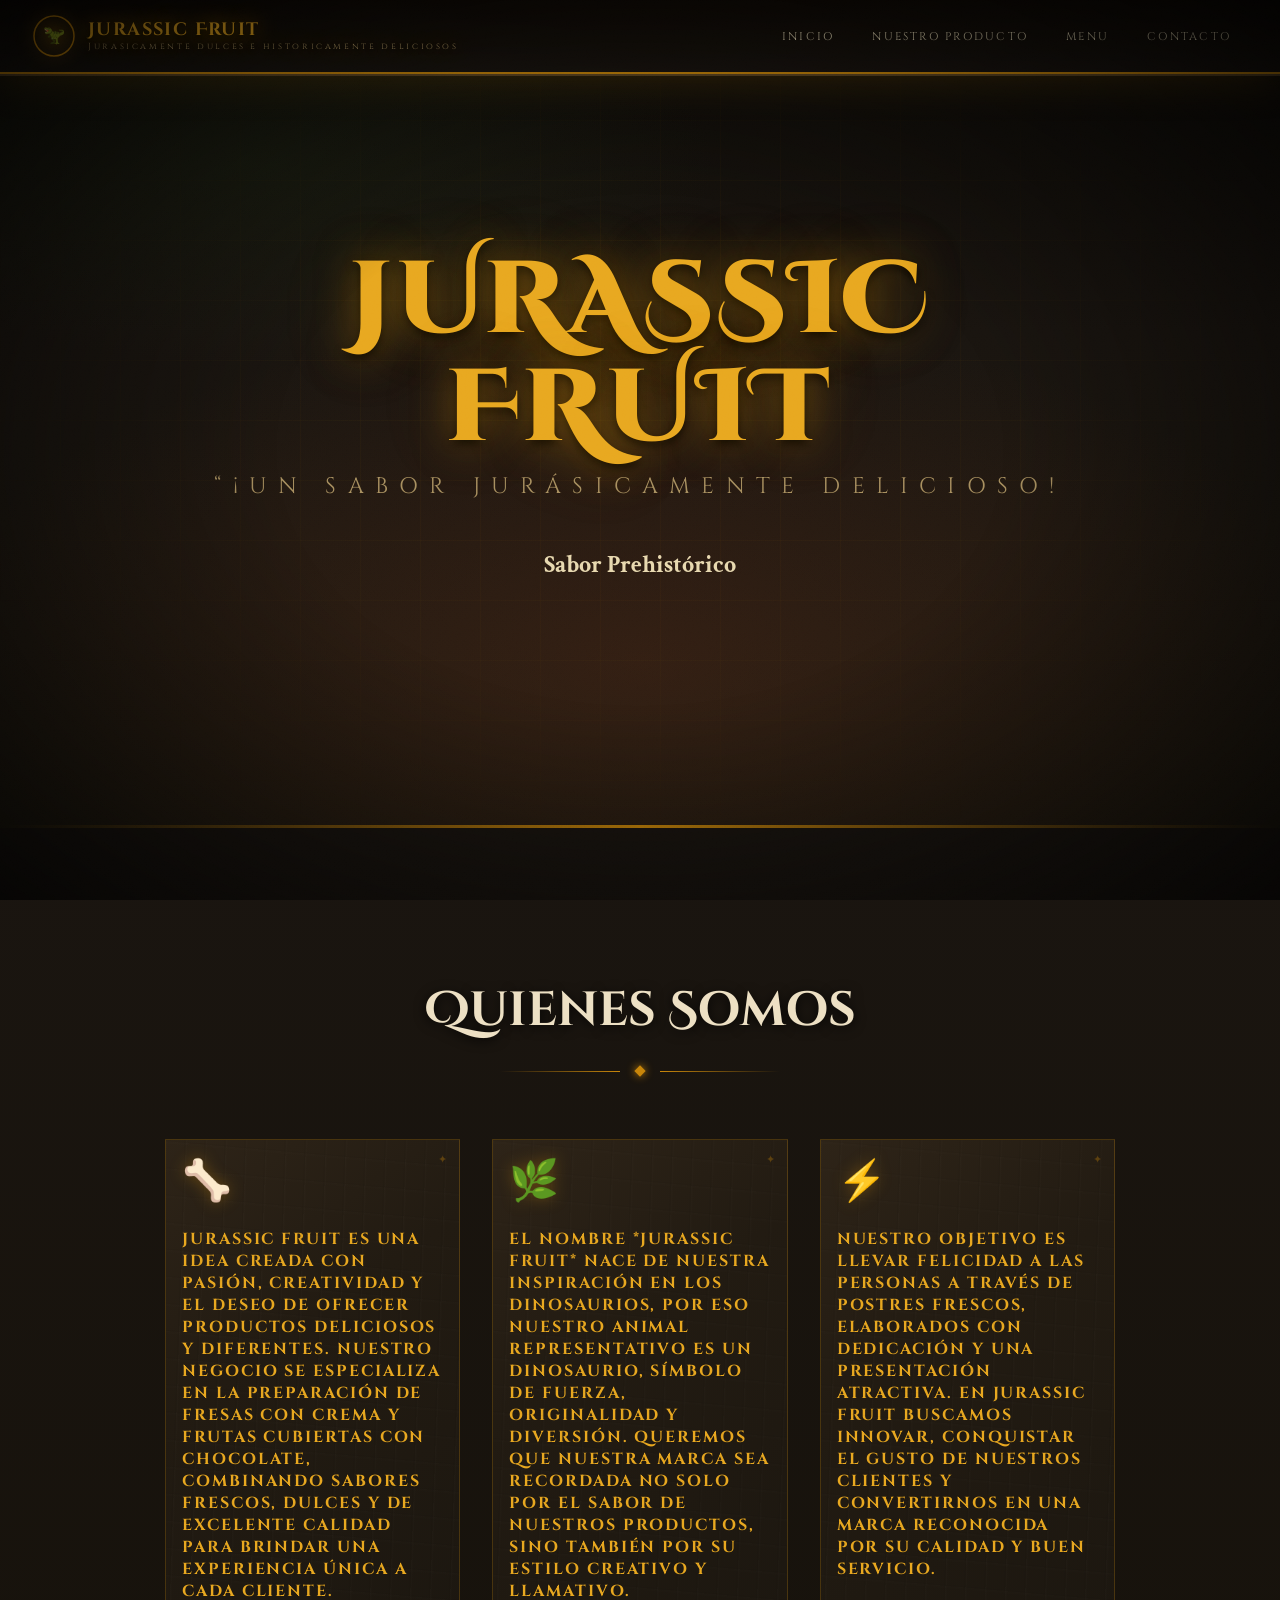
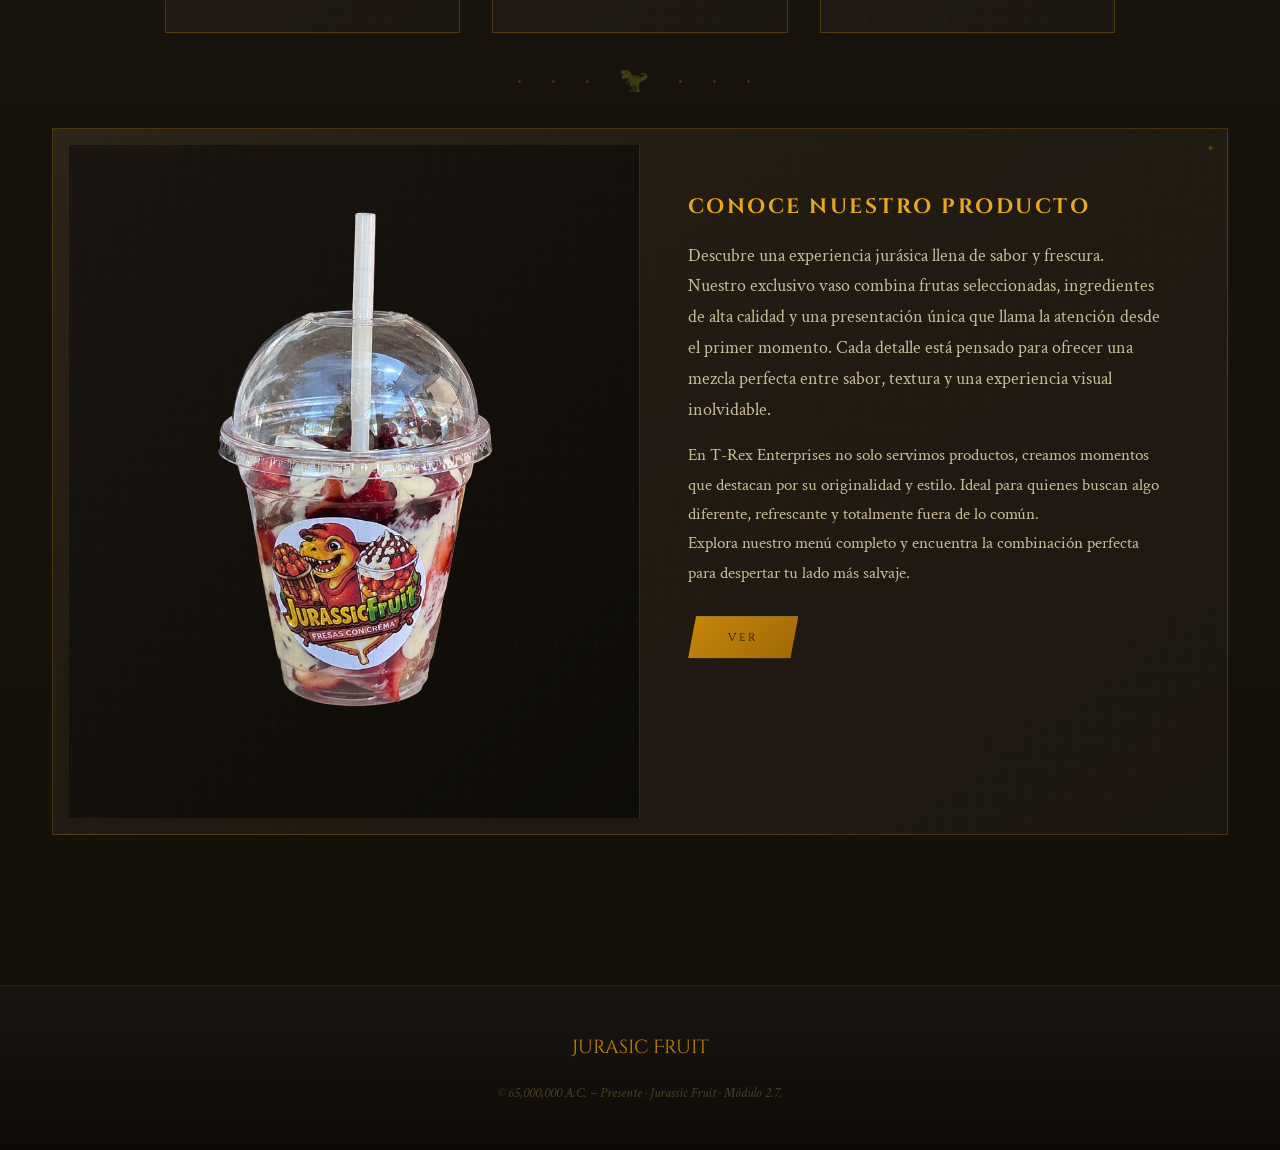
==== commit 438bdaf6: "Arreglando todos los errores de la página web y animaciones" ====
--- a/index.html
+++ b/index.html
@@ -36,8 +36,8 @@
         <text x="22" y="27" text-anchor="middle" font-size="18" fill="#c8860a" font-family="serif">🦖</text>
       </svg>
       <div class="logo-text">
-        T-REX ENTERPRISES
-        <span>DOMINANCE · CONTROL · LEGACY</span>
+        Jurassic Fruit
+        <span>Jurasicamente dulces e historicamente deliciosos</span>
       </div>
     </a>
     <nav>
@@ -58,8 +58,8 @@
     <div class="hero-bg-grid"></div>
     <div class="hero-emblem">
 
-      <h1 class="hero-title">JURASICC<br>FUIT</h1>
-      <p class="hero-subtitle">DELICIA· ELEGANCIA· BUEN SERVICIO</p>
+      <h1 class="hero-title">JURASSIC<br>FRUIT</h1>
+      <p class="hero-subtitle">“¡Un sabor jurásicamente delicioso! </p>
       <p class="hero-tagline">
         <h1>Sabor Prehistórico</h1>
       </p>
@@ -69,7 +69,7 @@
   </section>
 
   <!-- Intro Panels -->
-  <section style="background: linear-gradient(180deg, #1a1510 0%, #141008 100%);">
+  <section class="quienes-section">
     <div class="section-wrap">
       <div class="section-header">
         <h2 class="section-title">Quienes Somos</h2>
@@ -77,9 +77,9 @@
       </div>
         
       <!--   estos son los bloques que estan en la pagina de inicio-->
-      <div class="stone-grid stone-grid-3">
+     <div class="stone-grid stone-grid-3 quienes-grid">
 
-        <div class="stone-panel">
+        <div class="stone-panel quienes-card">
           <div class="stone-panel-accent"></div>
           <span class="panel-icon">🦴</span>
           <div class="panel-title">Jurassic fruit es una idea creada con pasión, 
@@ -90,7 +90,7 @@
         
         </div>
 
-        <div class="stone-panel">
+        <div class="stone-panel quienes-card">
           <div class="stone-panel-accent"></div>
           <span class="panel-icon">🌿</span>
           <div class="panel-title"> El nombre *Jurassic Fruit* nace de nuestra inspiración en los dinosaurios, 
@@ -104,16 +104,18 @@
         </div>
          
         <!-- 3 bloque -->
-        <div class="stone-panel">
-          <div class="stone-panel-accent"></div>
-          <span class="panel-icon">⚡</span>
-          <div class="panel-title">Nuestro objetivo es llevar felicidad a las personas a través de postres frescos, 
-            elaborados con dedicación y una presentación atractiva. En Jurassic Fruit buscamos innovar, 
-            conquistar el gusto de nuestros clientes y convertirnos en una marca reconocida por su calidad y buen servicio.</div></div>
-          <p class="panel-text">
-            
-       
-        </div>
+       <div class="stone-panel quienes-card">
+  <div class="stone-panel-accent"></div>
+  <span class="panel-icon">⚡</span>
+
+  <div class="panel-title">
+    Nuestro objetivo es llevar felicidad a las personas a través de postres frescos, 
+    elaborados con dedicación y una presentación atractiva. En Jurassic Fruit buscamos innovar, 
+    conquistar el gusto de nuestros clientes y convertirnos en una marca reconocida por su calidad y buen servicio.
+  </div>
+
+  <p class="panel-text"></p>
+</div>
 
       </div>
 
@@ -122,7 +124,7 @@
       <div class="stone-grid">
         <div class="stone-panel stone-featured">
           <div class="featured-img">
-            <img src="img/Producto (2).png" alt="Producto"></div>
+            <img src="img/VASO CON  FRESAS CON  CREMA.png" alt="Producto"></div>
           <div class="featured-content">
             <div class="panel-title" style="font-size:1.3rem; margin-bottom:1.25rem;">Conoce nuestro producto</div>
             <p class="panel-text" style="font-size:1.1rem;">
@@ -150,19 +152,11 @@
   </section>
 
 <footer>
-  <div class="footer-logo">T-REX ENTERPRISES</div>
+  <div class="footer-logo">Jurasic Fruit</div>
 
   </div>
-  <p class="footer-copy">© 65,000,000 A.C. – Presente · T-Rex Enterprises · All territories dominated.</p>
+  <p class="footer-copy">© 65,000,000 A.C. – Presente · Jurassic Fruit · Módulo 2.7.</p>
 </footer>
-
-<div class="footprint-trail" aria-hidden="true">
-  <span class="footprint">🦶</span>
-  <span class="footprint">🦶</span>
-  <span class="footprint">🦶</span>
-  <span class="footprint">🦶</span>
-  <span class="footprint">🦶</span>
-</div>
 
 <script src="script.js"></script>
 </body>
--- a/style.css
+++ b/style.css
@@ -945,3 +945,17 @@
   nav a { padding: 0.3rem 0.4rem; font-size: 0.55rem; }
 }
 
+.quienes-section {
+  background: linear-gradient(180deg, #1a1510 0%, #141008 100%);
+  padding: 70px 20px;
+}
+
+.quienes-grid {
+  max-width: 950px;
+  margin: 0 auto;
+  justify-content: center;
+}
+
+.quienes-card {
+  min-height: 330px;
+}
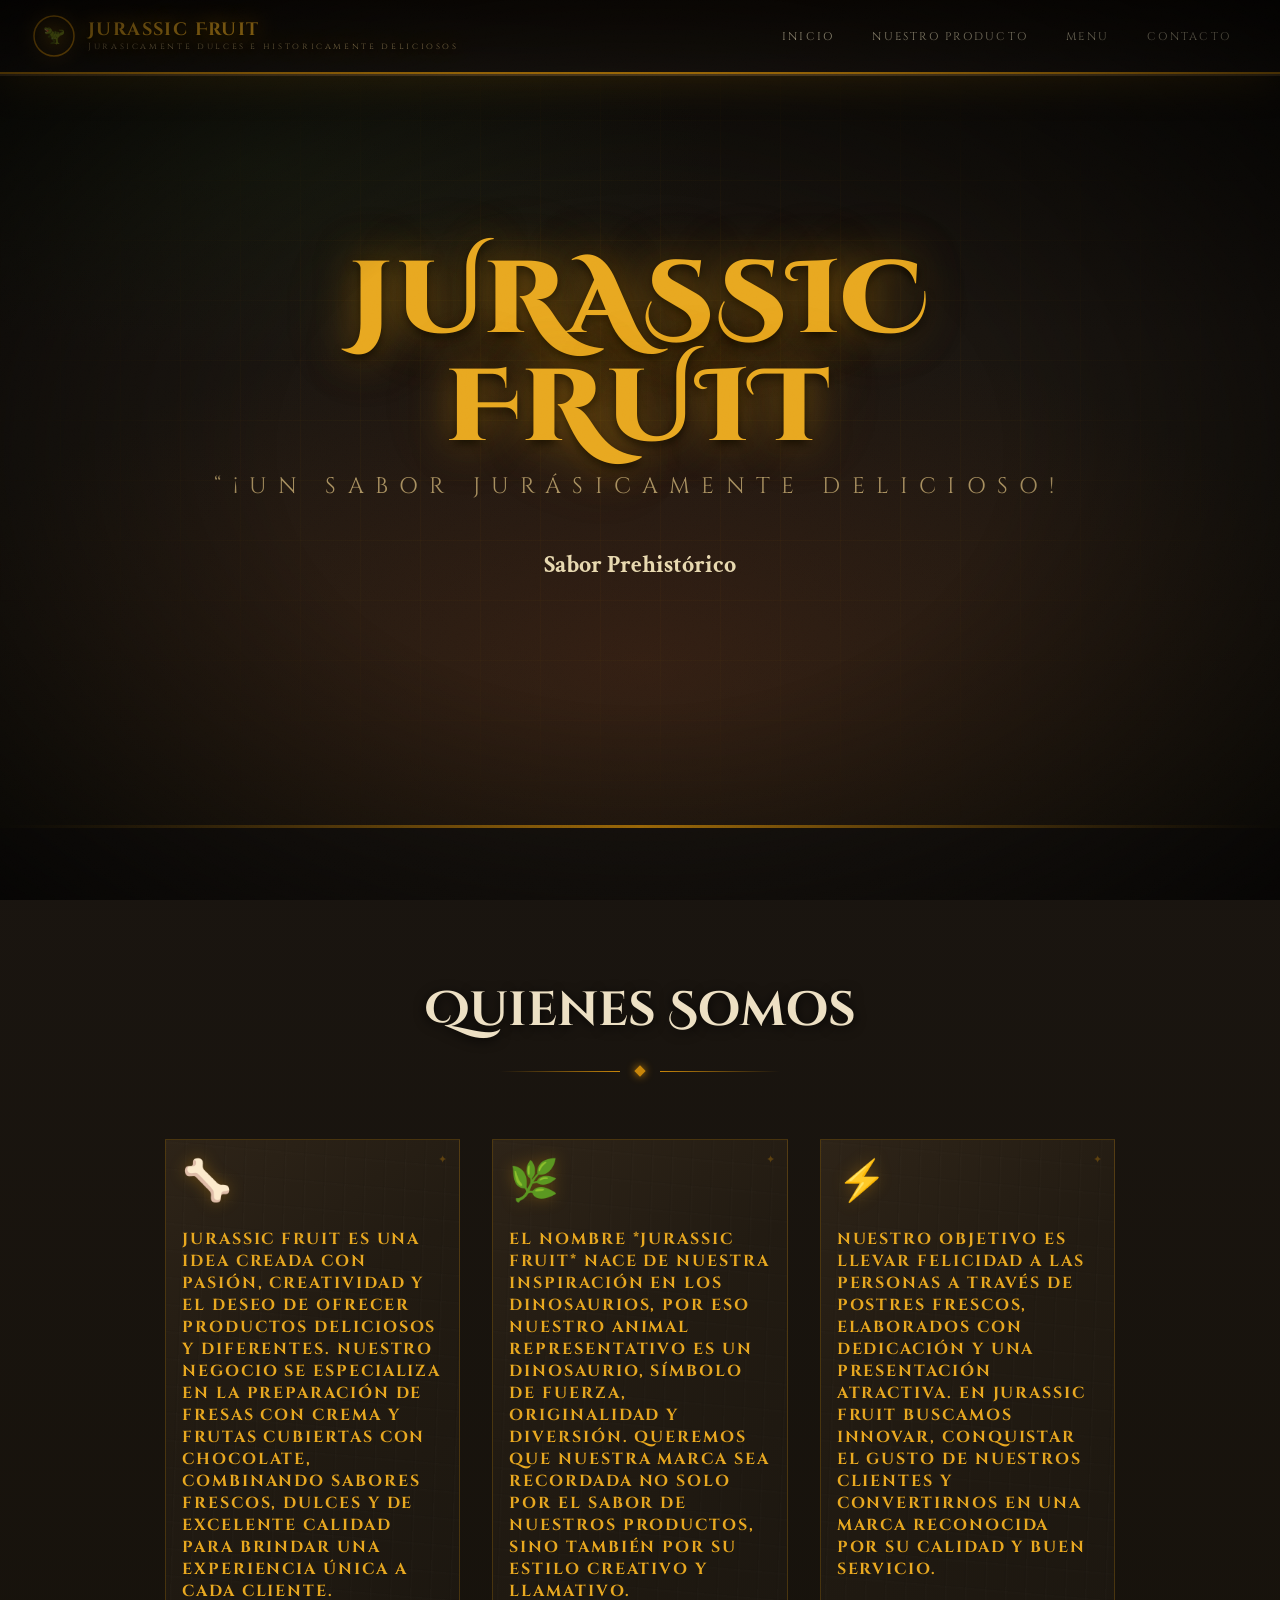
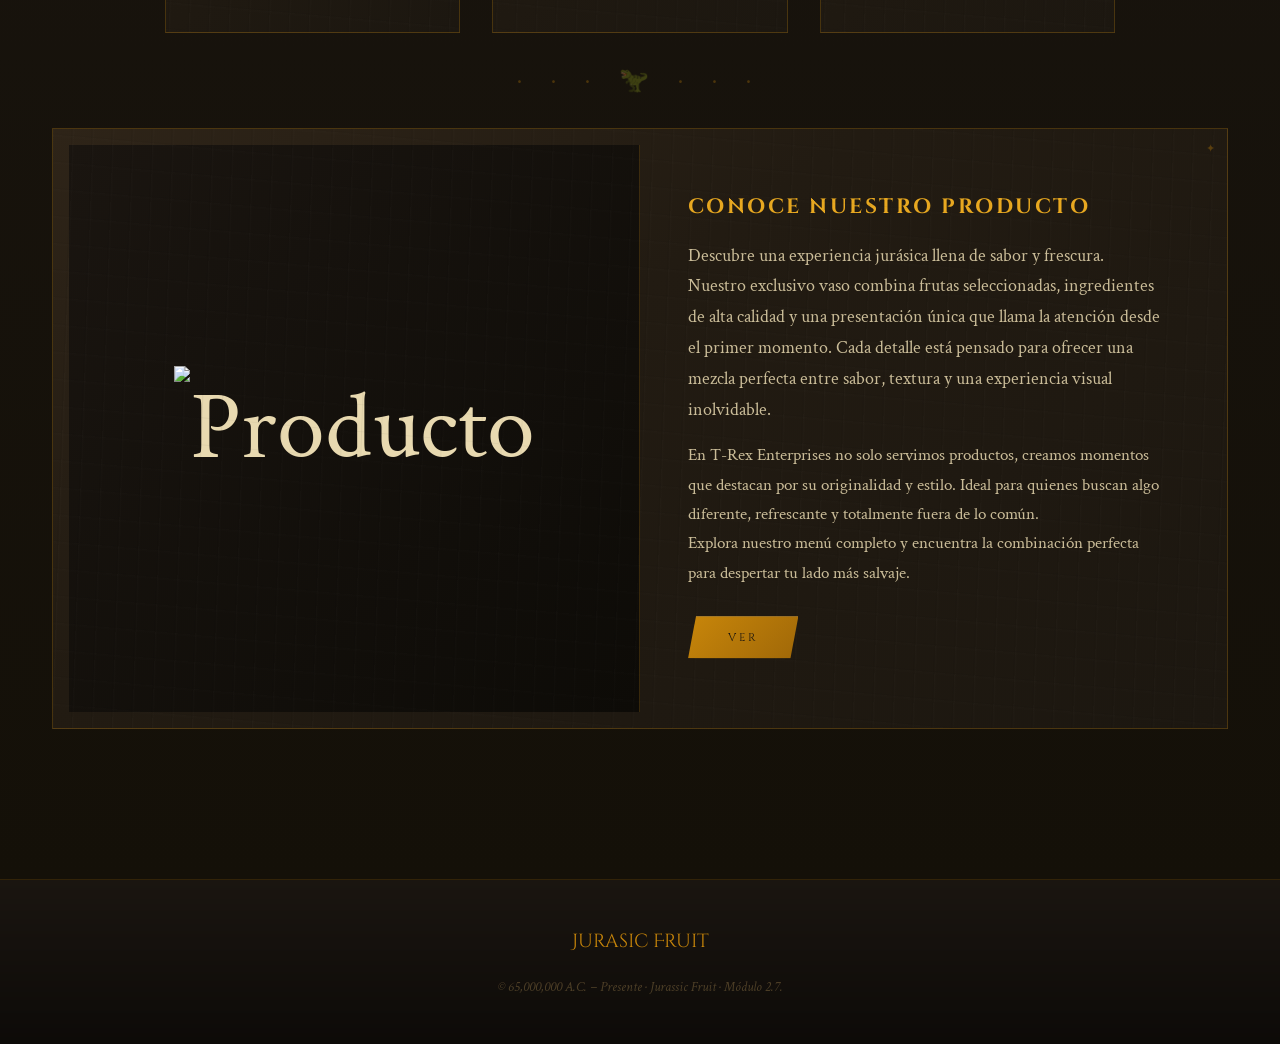
==== commit bf10532d: "Arreglando todos los errores de la página web y animaciones" ====
--- a/index.html
+++ b/index.html
@@ -124,7 +124,7 @@
       <div class="stone-grid">
         <div class="stone-panel stone-featured">
           <div class="featured-img">
-            <img src="img/VASO CON  FRESAS CON  CREMA.png" alt="Producto"></div>
+            <img src="img/Producto (2).png" alt="Producto"></div>
           <div class="featured-content">
             <div class="panel-title" style="font-size:1.3rem; margin-bottom:1.25rem;">Conoce nuestro producto</div>
             <p class="panel-text" style="font-size:1.1rem;">
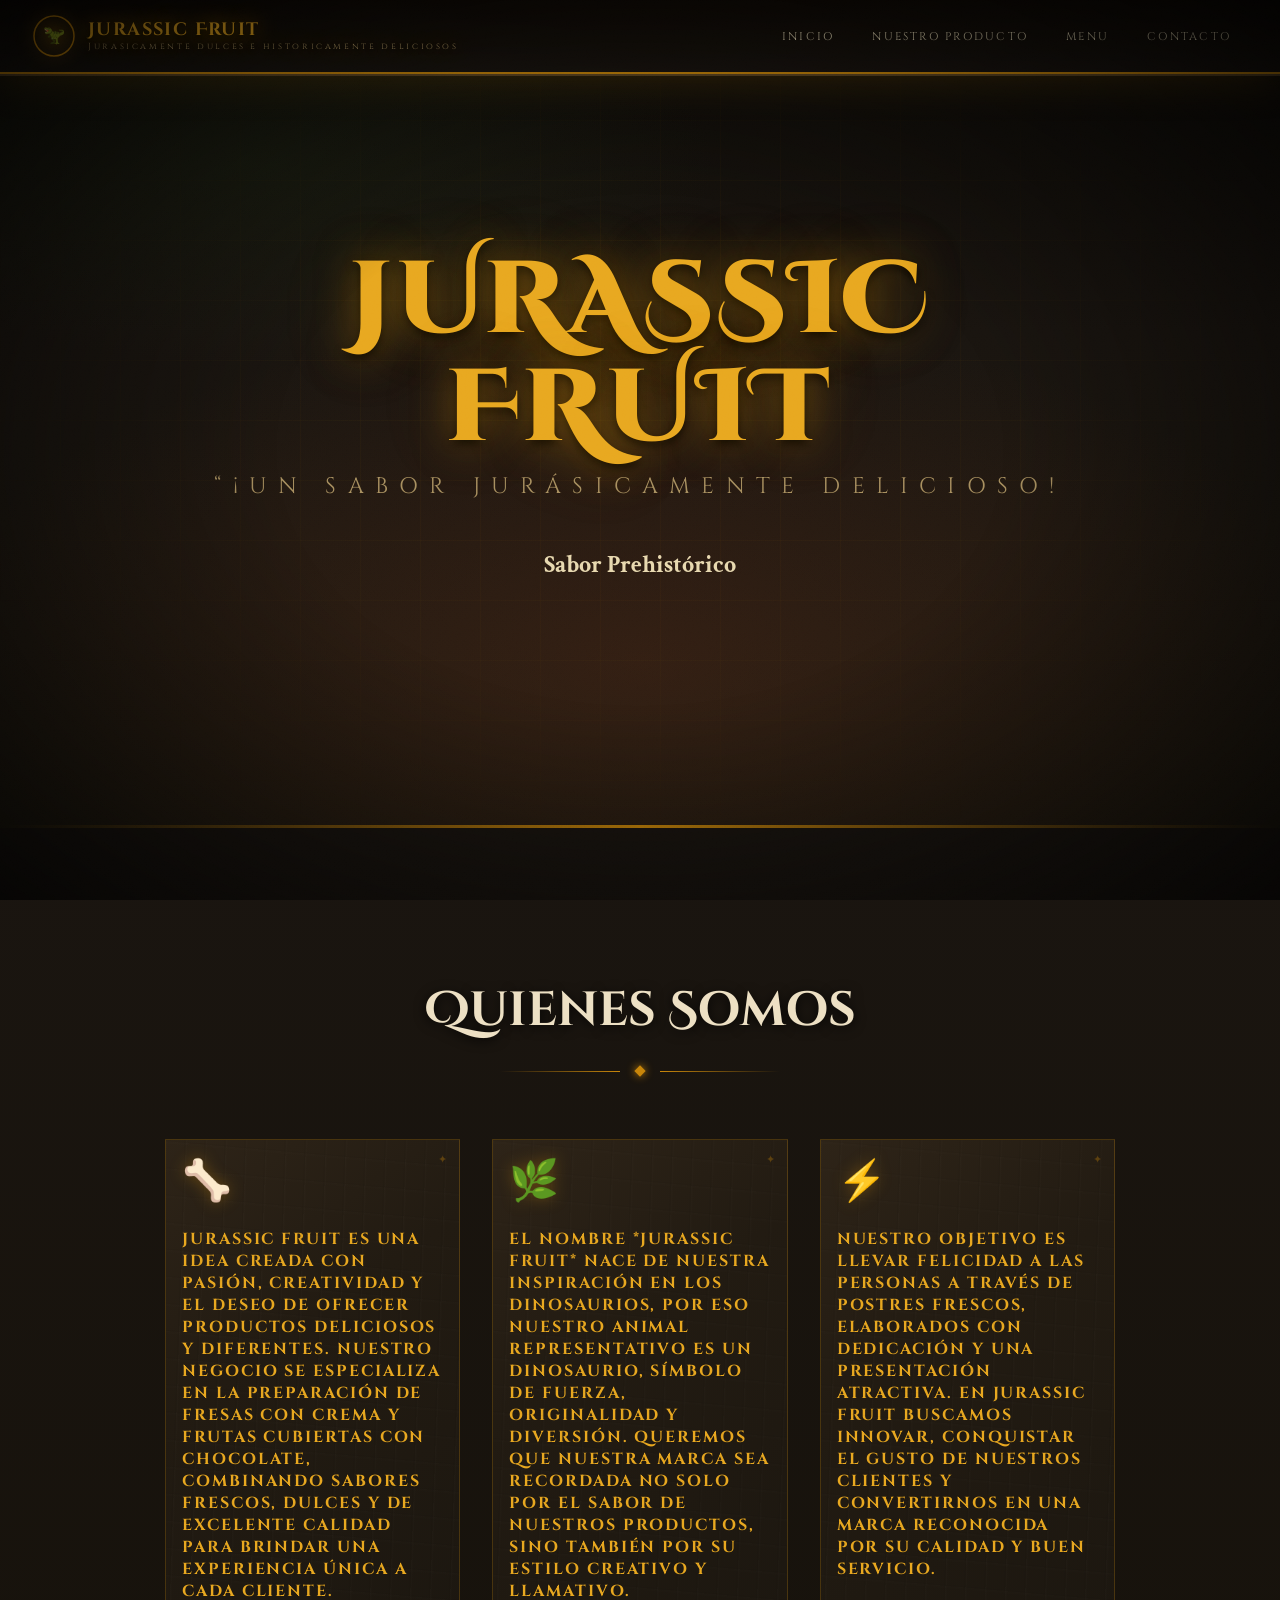
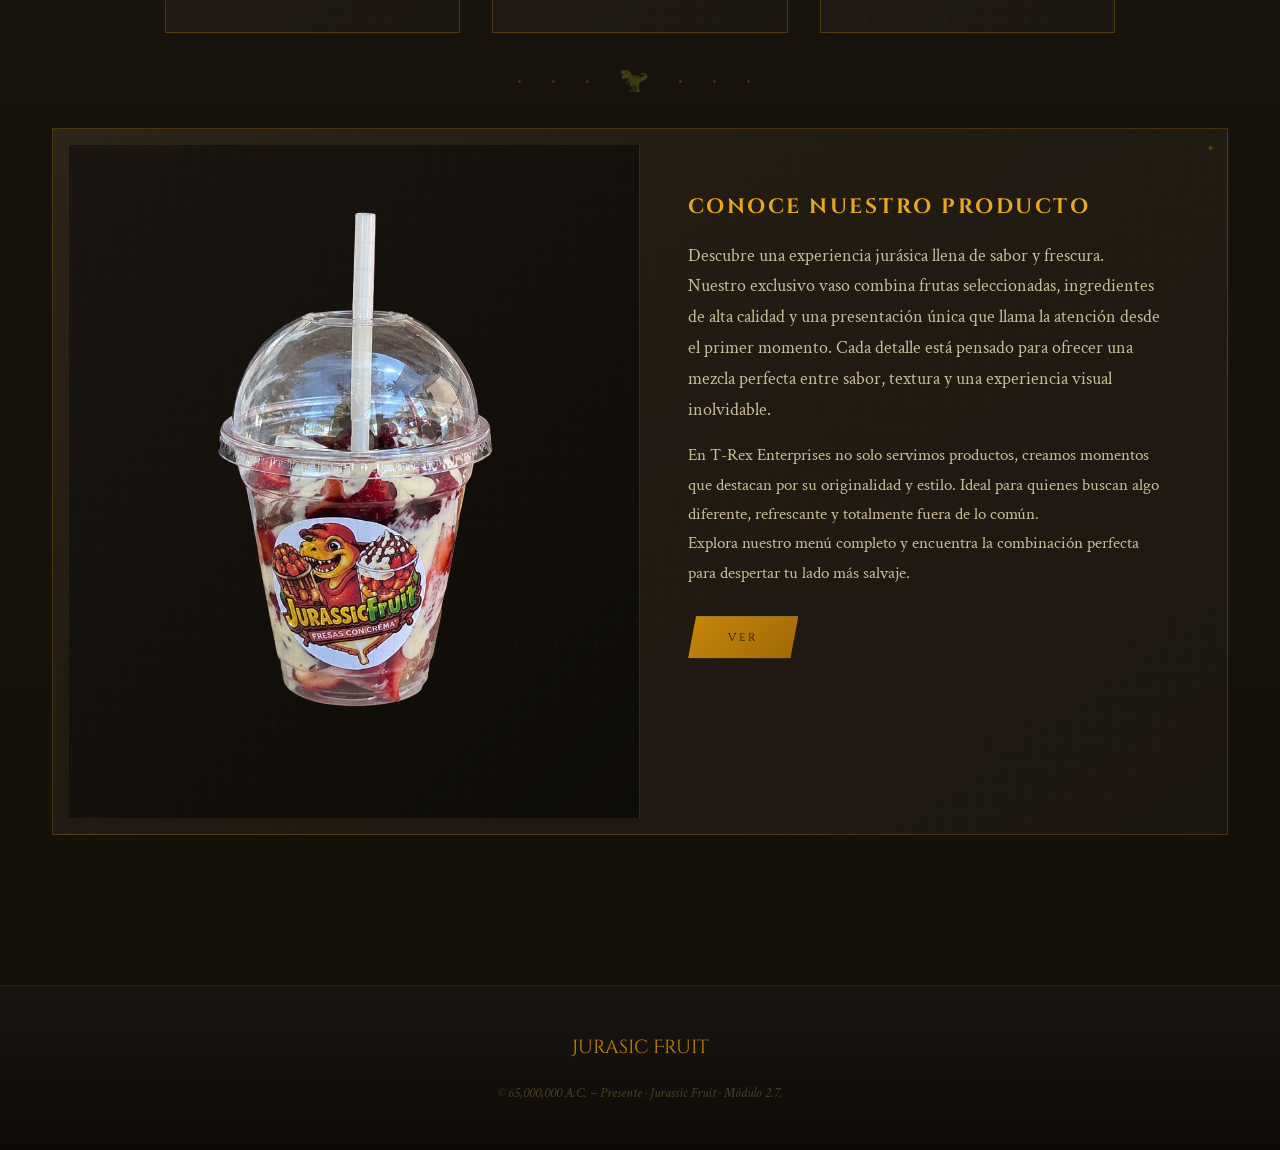
==== commit a3d226f6: "arreglando errores de la página" ====
--- a/index.html
+++ b/index.html
@@ -124,7 +124,7 @@
       <div class="stone-grid">
         <div class="stone-panel stone-featured">
           <div class="featured-img">
-            <img src="img/Producto (2).png" alt="Producto"></div>
+            <img src="img/VASO CON  FRESAS CON  CREMA.png" alt="Producto"></div>
           <div class="featured-content">
             <div class="panel-title" style="font-size:1.3rem; margin-bottom:1.25rem;">Conoce nuestro producto</div>
             <p class="panel-text" style="font-size:1.1rem;">
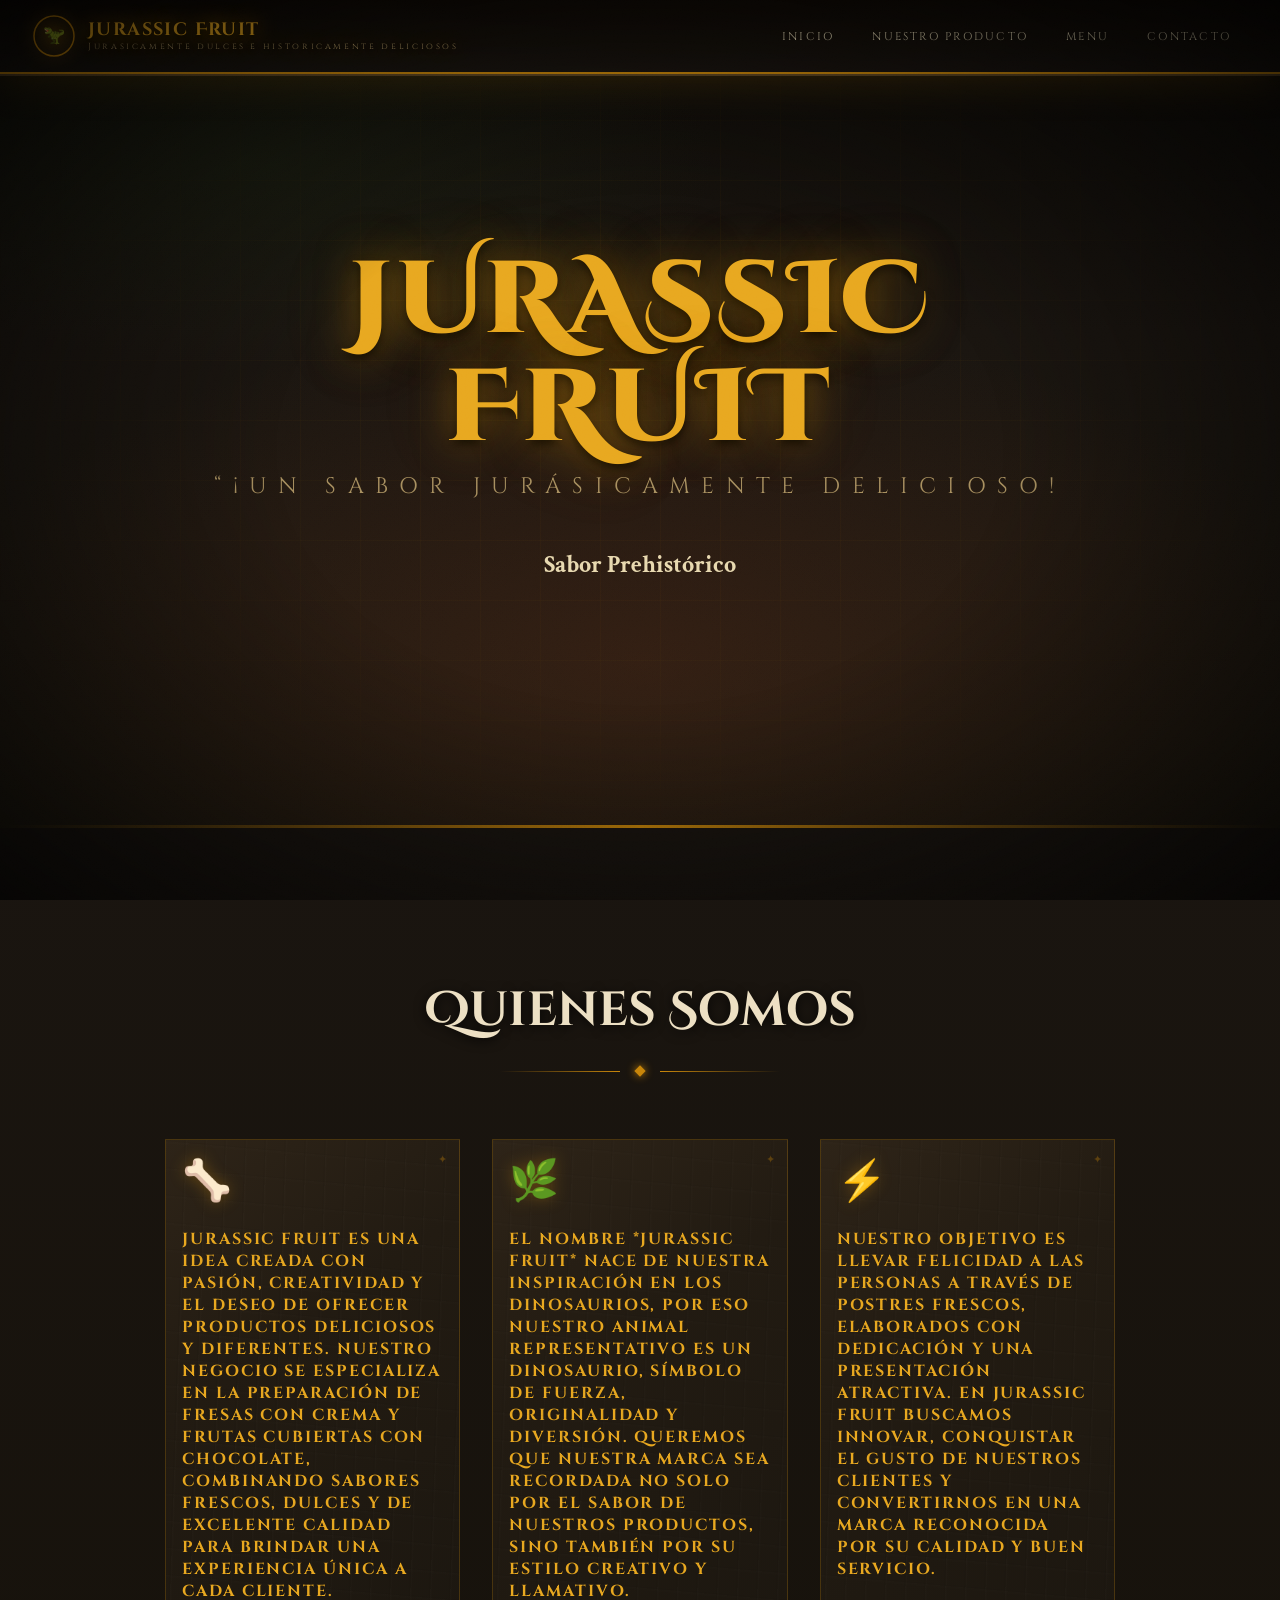
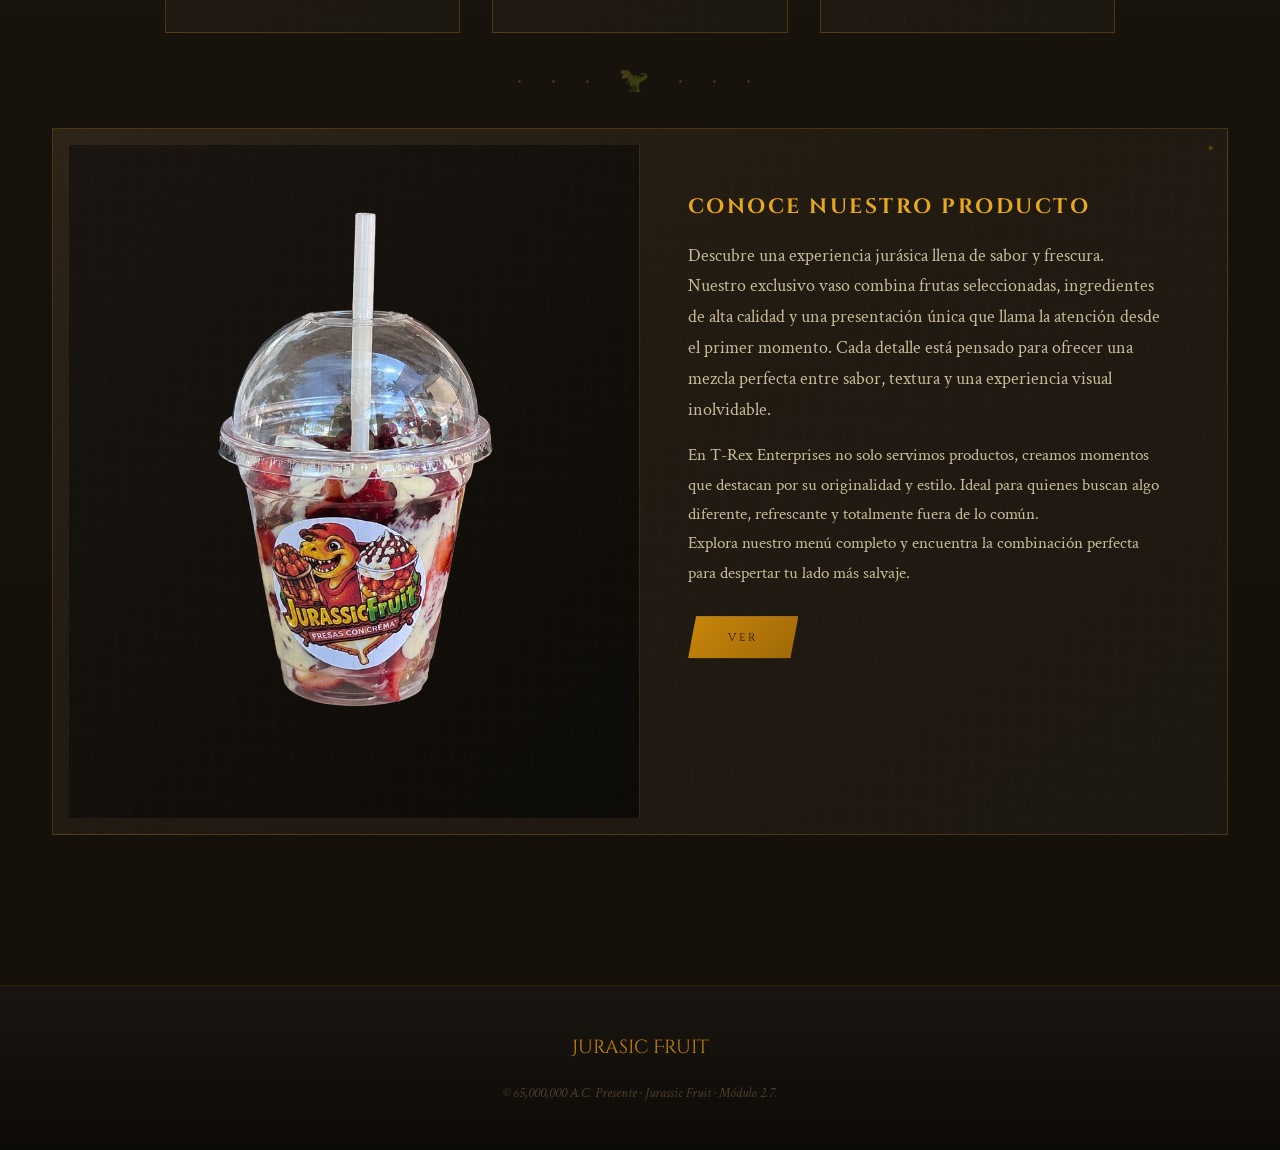
==== commit d1c159c2: "fixeando página" ====
--- a/index.html
+++ b/index.html
@@ -155,7 +155,7 @@
   <div class="footer-logo">Jurasic Fruit</div>
 
   </div>
-  <p class="footer-copy">© 65,000,000 A.C. – Presente · Jurassic Fruit · Módulo 2.7.</p>
+  <p class="footer-copy">© 65,000,000 A.C. Presente · Jurassic Fruit · Módulo 2.7.</p>
 </footer>
 
 <script src="script.js"></script>
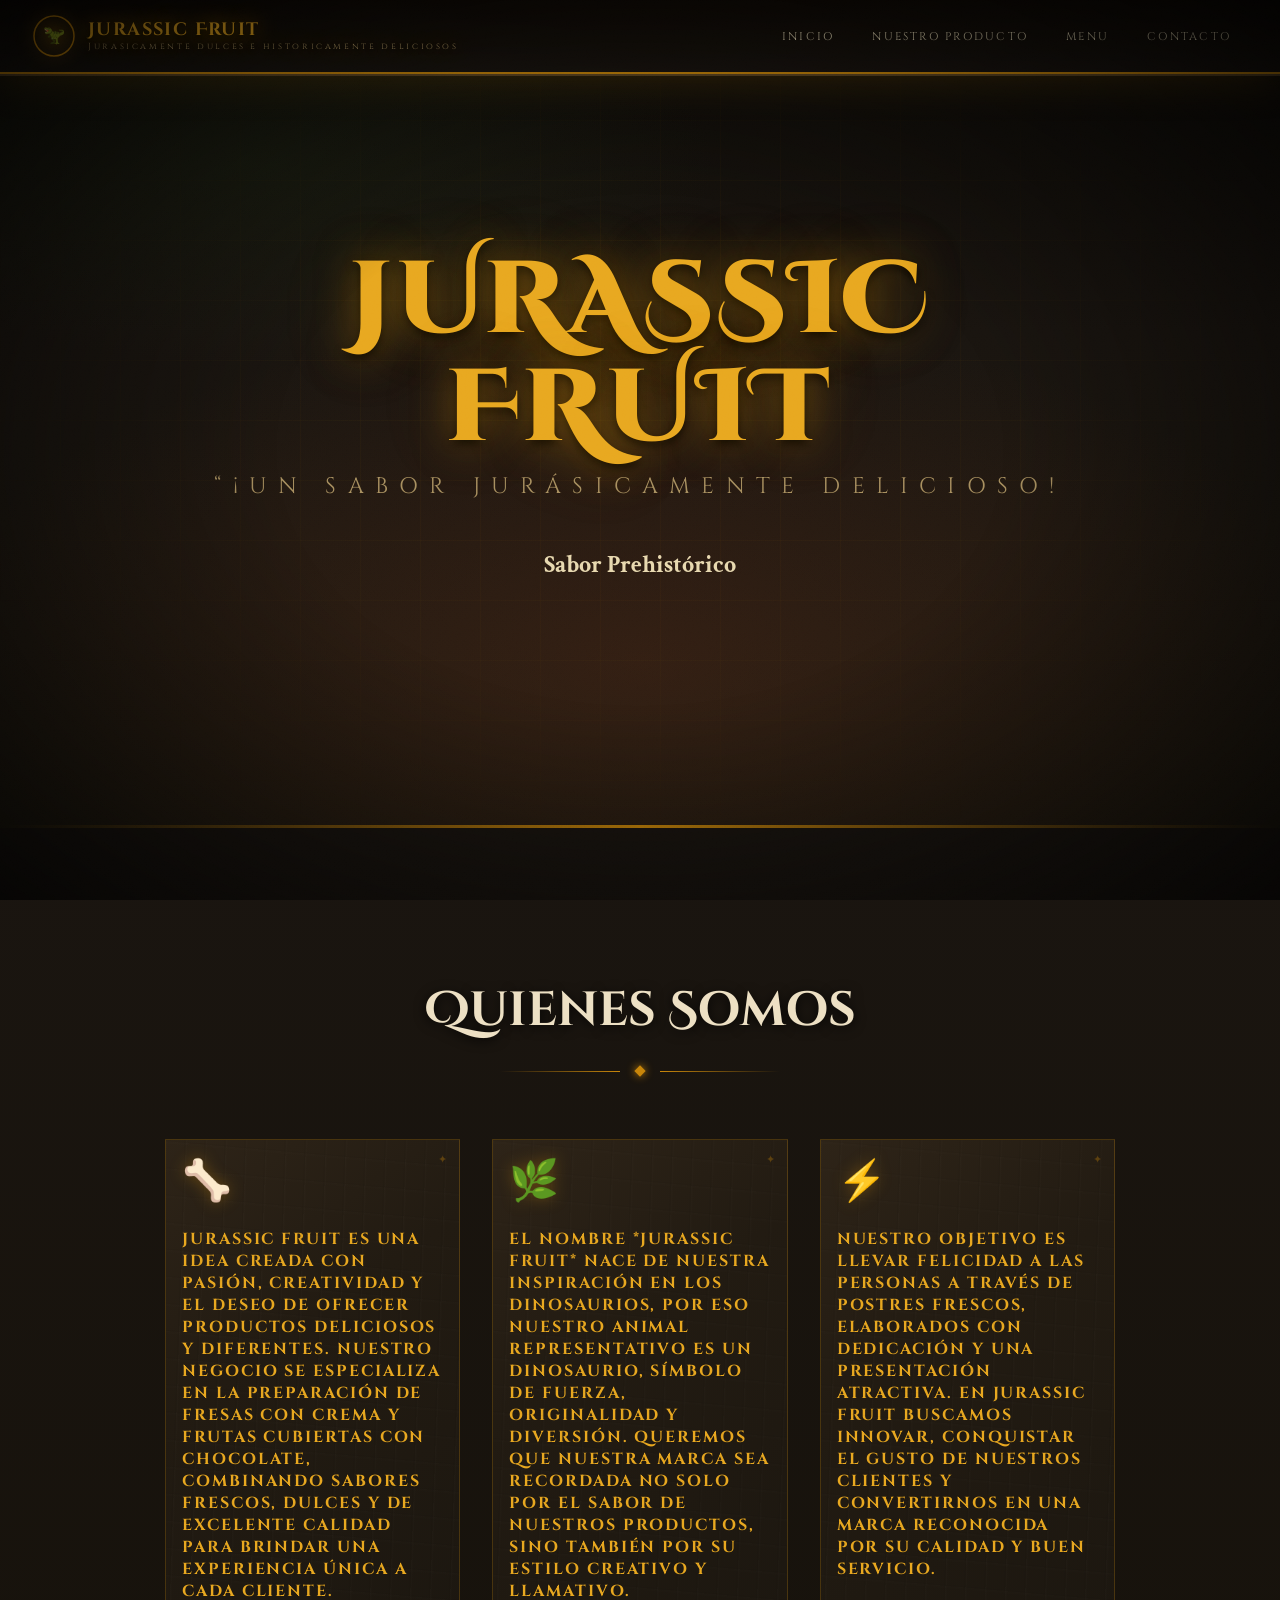
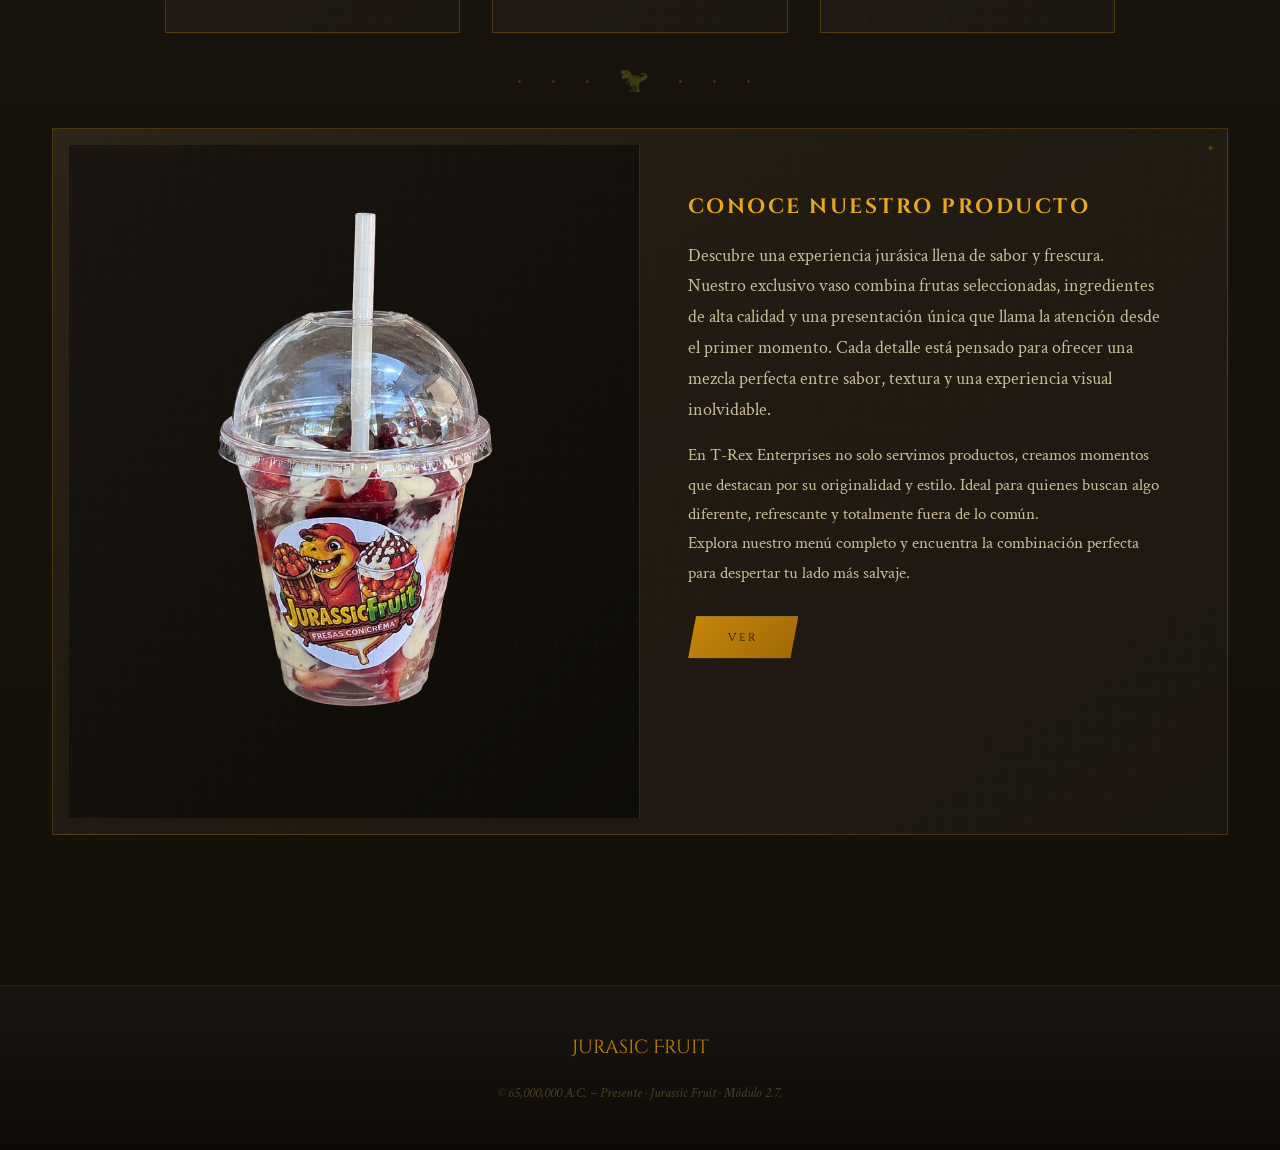
==== commit b4192aac: "arreglando errores de la página web" ====
--- a/index.html
+++ b/index.html
@@ -155,7 +155,7 @@
   <div class="footer-logo">Jurasic Fruit</div>
 
   </div>
-  <p class="footer-copy">© 65,000,000 A.C. Presente · Jurassic Fruit · Módulo 2.7.</p>
+  <p class="footer-copy">© 65,000,000 A.C. – Presente · Jurassic Fruit · Módulo 2.7.</p>
 </footer>
 
 <script src="script.js"></script>
